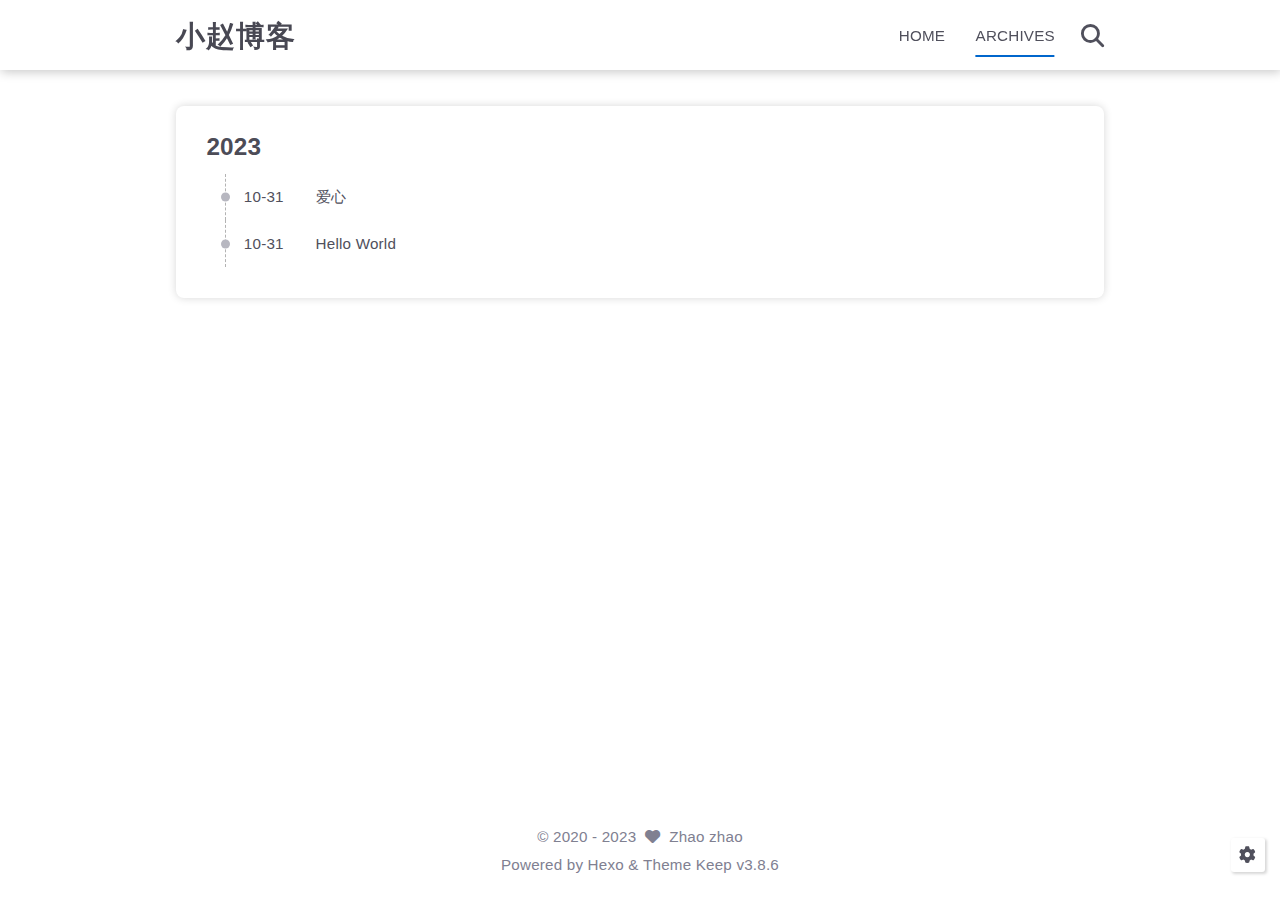
==== archives/index.html @ 8d331cf8 "Site updated: 2023-10-31 13:24:54" ====
<!DOCTYPE html>
<html lang="en">
<head>
    <meta charset="utf-8">
    <meta name="viewport" content="width=device-width, initial-scale=1, maximum-scale=1">
    <meta name="keywords" content="Hexo Theme Keep">
    <meta name="description" content="Hexo Theme Keep">
    <meta name="author" content="Zhao zhao">
    
    <title>
        
            Archive |
        
        小赵博客
    </title>
    
<link rel="stylesheet" href="/css/style.css">

    
        <link rel="shortcut icon" href="https://pic1.zhimg.com/80/v2-c048e14cd4ca3faf0bacaa08623097cc_720w.webp">
    
    
<link rel="stylesheet" href="/font/css/fontawesome.min.css">

    
<link rel="stylesheet" href="/font/css/regular.min.css">

    
<link rel="stylesheet" href="/font/css/solid.min.css">

    
<link rel="stylesheet" href="/font/css/brands.min.css">

    
    <script class="keep-theme-configurations">
    const KEEP = window.KEEP || {}
    KEEP.hexo_config = {"hostname":"example.com","root":"/","language":"en","path":"search.json"}
    KEEP.theme_config = {"toc":{"enable":false,"number":false,"expand_all":false,"init_open":false},"style":{"primary_color":"#0066cc","favicon":"https://pic1.zhimg.com/80/v2-c048e14cd4ca3faf0bacaa08623097cc_720w.webp","font_size":"15px","font_family":"STKaiti","hover":{"shadow":true,"scale":true},"first_screen":{"enable":true,"header_transparent":true,"hitokoto":true},"scroll":{"progress_bar":false,"percent":false}},"local_search":{"enable":true,"preload":false},"code_block":{"tools":{"enable":false,"style":"default"},"highlight_theme":"default"},"pjax":{"enable":false},"lazyload":{"enable":true},"comment":{"enable":false,"use":"valine","valine":{"appid":null,"appkey":null,"server_urls":null,"placeholder":null},"gitalk":{"github_id":null,"github_admins":null,"repository":null,"client_id":null,"client_secret":null,"proxy":null},"twikoo":{"env_id":null,"region":null,"version":"1.6.8"},"waline":{"server_url":null,"reaction":false,"version":2}},"post":{"author_label":{"enable":true,"auto":false,"custom_label_list":["炼气","筑基","结丹","元婴","化神"]},"datetime_format":"YYYY-MM-DD","word_count":{"enable":true,"wordcount":false,"min2read":false},"img_align":"center","copyright_info":false},"website_count":{"busuanzi_count":{"enable":false,"site_uv":false,"site_pv":false,"page_pv":false}},"version":"3.8.6"}
    KEEP.language_ago = {"second":"%s seconds ago","minute":"%s minutes ago","hour":"%s hours ago","day":"%s days ago","week":"%s weeks ago","month":"%s months ago","year":"%s years ago"}
    KEEP.language_code_block = {"copy":"Copy code","copied":"Copied","fold":"Fold code block","folded":"Folded"}
    KEEP.language_copy_copyright = {"copy":"Copy copyright info","copied":"Copied","title":"Original article title","author":"Original article author","link":"Original article link"}
  </script>
<meta name="generator" content="Hexo 6.3.0"></head>


<body>
<div class="progress-bar-container">
    

    
</div>


<main class="page-container border-box">

    <!-- home first screen  -->
    

    <!-- page content -->
    <div class="page-main-content border-box">
        <div class="page-main-content-top">
            
<header class="header-wrapper">

    <div class="border-box header-content">
        <div class="left border-box">
            
            <a class="site-name border-box" href="/">
               小赵博客
            </a>
        </div>

        <div class="right border-box">
            <div class="pc">
                <ul class="menu-list">
                    
                        <li class="menu-item">
                            <a class=""
                               href="/"
                            >
                                HOME
                            </a>
                        </li>
                    
                        <li class="menu-item">
                            <a class="active"
                               href="/archives"
                            >
                                ARCHIVES
                            </a>
                        </li>
                    
                    
                        <li class="menu-item search search-popup-trigger">
                            <i class="fas fa-search"></i>
                        </li>
                    
                </ul>
            </div>
            <div class="mobile">
                
                    <div class="icon-item search search-popup-trigger"><i class="fas fa-search"></i></div>
                
                <div class="icon-item menu-bar">
                    <div class="menu-bar-middle"></div>
                </div>
            </div>
        </div>
    </div>

    <div class="header-drawer">
        <ul class="drawer-menu-list">
            
                <li class="drawer-menu-item flex-center">
                    <a class=""
                       href="/">HOME</a>
                </li>
            
                <li class="drawer-menu-item flex-center">
                    <a class="active"
                       href="/archives">ARCHIVES</a>
                </li>
            
        </ul>
    </div>

    <div class="window-mask"></div>

</header>


        </div>

        <div class="page-main-content-middle border-box">

            <div class="main-content border-box">

                

                    <div class="fade-in-down-animation">
    <div class="archives-container">
        <div class="archives-timeline border-box">
            
<div class="archive-list-container border-box">
    
        <section class="archive-item border-box">
            <div class="archive-item-header border-box">
                <span class="archive-year">2023</span>
            </div>
            <ul class="article-list border-box">
                
                    <li class="article-item border-box">
                        <span class="article-date border-box">10-31</span>
                        <a class="article-title border-box text-ellipsis"
                           href="/2023/10/31/aixin/"
                        >爱心</a>
                    </li>
                
                    <li class="article-item border-box">
                        <span class="article-date border-box">10-31</span>
                        <a class="article-title border-box text-ellipsis"
                           href="/2023/10/31/hello-world/"
                        >Hello World</a>
                    </li>
                
            </ul>
        </section>
    
</div>

        </div>
    </div>
    



</div>


                
            </div>

        </div>

        <div class="page-main-content-bottom border-box">
            
<footer class="footer border-box">
    <div class="border-box website-info-box default">
        
            <div class="copyright-info info-item default">
                &copy;&nbsp;<span>2020</span>&nbsp;-&nbsp;2023
                
                    &nbsp;<i class="fas fa-heart icon-animate"></i>&nbsp;&nbsp;<a href="/">Zhao zhao</a>
                
            </div>

            <div class="theme-info info-item default">
                Powered by&nbsp;<a target="_blank" href="https://hexo.io">Hexo</a>&nbsp;&&nbsp;Theme&nbsp;<a class="keep-version" target="_blank" href="https://github.com/XPoet/hexo-theme-keep">Keep</a>
            </div>

            

            
        

        <div class="count-item info-item default">
            

            

            
        </div>
    </div>
</footer>

        </div>
    </div>

    <!-- post tools -->
    

    <!-- side tools -->
    <div class="side-tools">
        <div class="side-tools-container border-box ">
    <ul class="side-tools-list side-tools-show-handle border-box">
        <li class="tools-item tool-font-adjust-plus flex-center">
            <i class="fas fa-search-plus"></i>
        </li>

        <li class="tools-item tool-font-adjust-minus flex-center">
            <i class="fas fa-search-minus"></i>
        </li>

        <li class="tools-item tool-dark-light-toggle flex-center">
            <i class="fas fa-moon"></i>
        </li>

        <!-- rss -->
        

        <li class="tools-item tool-scroll-to-bottom flex-center">
            <i class="fas fa-arrow-down"></i>
        </li>
    </ul>

    <ul class="exposed-tools-list border-box">
        

        

        <li class="tools-item tool-toggle-show flex-center">
            <i class="fas fa-cog fa-spin"></i>
        </li>

        <li class="tools-item tool-scroll-to-top flex-center show-arrow">
            <i class="arrow fas fa-arrow-up"></i>
            <span class="percent"></span>
        </li>
    </ul>
</div>

    </div>

    <!-- image mask -->
    <div class="zoom-in-image-mask">
    <img class="zoom-in-image">
</div>


    <!-- local search -->
    
        <div class="search-pop-overlay">
    <div class="popup search-popup">
        <div class="search-header">
          <span class="search-input-field-pre">
            <i class="fas fa-keyboard"></i>
          </span>
            <div class="search-input-container">
                <input autocomplete="off"
                       autocorrect="off"
                       autocapitalize="off"
                       placeholder="Search..."
                       spellcheck="false"
                       type="search"
                       class="search-input"
                >
            </div>
            <span class="close-popup-btn">
                <i class="fas fa-times"></i>
            </span>
        </div>
        <div id="search-result">
            <div id="no-result">
                <i class="fas fa-spinner fa-pulse fa-5x fa-fw"></i>
            </div>
        </div>
    </div>
</div>

    

    <!-- tablet toc -->
    
</main>



<!-- common -->

<script src="/js/utils.js"></script>

<script src="/js/header-shrink.js"></script>

<script src="/js/back2top.js"></script>

<script src="/js/dark-light-toggle.js"></script>

<script src="/js/main.js"></script>

<script src="/js/libs/anime.min.js"></script>


<!-- local-search -->

    
<script src="/js/local-search.js"></script>



<!-- code-block -->


<!-- lazyload -->

    
<script src="/js/lazyload.js"></script>



<div class="">
    

    <!-- category-page -->
    

    <!-- links-page -->
    
</div>

<!-- mermaid -->


<!-- pjax -->



</body>
</html>
---- css/style.css ----
:root {
  --base-font-size: 15.2px;
  --base-line-height: 22px;
  --base-font-weight: 400;
  --base-font-family: Optima-Regular, Optima, PingFang SC, Microsoft YaHei, sans-serif;
  --page-content-width: 80%;
  --page-content-width-tablet: 88%;
  --page-content-width-mobile: 90%;
  --page-content-max-width: 928px;
  --page-content-max-width-2: calc(var(--page-content-max-width) * 1.2);
  --components-spacing: 36px;
  --box-border-radius: 8px;
  --header-height: 70px;
  --header-shrink-height: calc(var(--header-height) * 0.72);
  --header-backdrop-filter-blur: 4px;
  --header-scroll-progress-bar-height: 2PX;
  --first-screen-font-size: 2rem;
  --first-screen-icon-size: 1.8rem;
  --first-screen-font-color-light: #50505c;
  --first-screen-font-color-dark: #adbac5;
  --home-post-hover-scale: 1;
  --post-author-avatar: block;
  --post-create-datetime: flex;
  --post-update-datetime: flex;
  --post-img-align: 0 auto 0 0;
}
.fade-in-down-animation {
  animation-name: fade-in-down;
  animation-duration: 1s;
  animation-fill-mode: both;
}
.title-hover-animation {
  position: relative;
  display: inline-block;
  color: var(--text-color-2);
  line-height: 1.3;
  vertical-align: top;
  border-bottom: none;
}
.title-hover-animation::before {
  position: absolute;
  bottom: -4px;
  left: 0;
  width: 100%;
  height: 2px;
  background-color: var(--text-color-2);
  transform: scaleX(0);
  visibility: hidden;
  content: "";
  transition-delay: 0s, 0s, 0s, 0s, 0s, 0s;
  transition-timing-function: ease, ease, ease, ease, ease-in-out, ease-in-out;
  transition-duration: 0.2s, 0.2s, 0.2s, 0.2s, 0.2s, 0.2s;
  transition-property: color, background, box-shadow, border-color, visibility, transform;
}
.title-hover-animation:hover::before {
  transform: scaleX(1);
  visibility: visible;
}
@-moz-keyframes fade-in-down {
  0% {
    transform: translateY(-50px);
    opacity: 0;
  }
  100% {
    transform: translateY(0);
    opacity: 1;
  }
}
@-webkit-keyframes fade-in-down {
  0% {
    transform: translateY(-50px);
    opacity: 0;
  }
  100% {
    transform: translateY(0);
    opacity: 1;
  }
}
@-o-keyframes fade-in-down {
  0% {
    transform: translateY(-50px);
    opacity: 0;
  }
  100% {
    transform: translateY(0);
    opacity: 1;
  }
}
@keyframes fade-in-down {
  0% {
    transform: translateY(-50px);
    opacity: 0;
  }
  100% {
    transform: translateY(0);
    opacity: 1;
  }
}
@-moz-keyframes heartbeat-animate {
  0%, 100% {
    transform: scale(1);
  }
  10%, 30% {
    transform: scale(0.88);
  }
  20%, 40%, 60%, 80% {
    transform: scale(1.08);
  }
  50%, 70% {
    transform: scale(1.08);
  }
}
@-webkit-keyframes heartbeat-animate {
  0%, 100% {
    transform: scale(1);
  }
  10%, 30% {
    transform: scale(0.88);
  }
  20%, 40%, 60%, 80% {
    transform: scale(1.08);
  }
  50%, 70% {
    transform: scale(1.08);
  }
}
@-o-keyframes heartbeat-animate {
  0%, 100% {
    transform: scale(1);
  }
  10%, 30% {
    transform: scale(0.88);
  }
  20%, 40%, 60%, 80% {
    transform: scale(1.08);
  }
  50%, 70% {
    transform: scale(1.08);
  }
}
@keyframes heartbeat-animate {
  0%, 100% {
    transform: scale(1);
  }
  10%, 30% {
    transform: scale(0.88);
  }
  20%, 40%, 60%, 80% {
    transform: scale(1.08);
  }
  50%, 70% {
    transform: scale(1.08);
  }
}
@-moz-keyframes img-loading-animation {
  to {
    transform: rotate(1turn);
  }
}
@-webkit-keyframes img-loading-animation {
  to {
    transform: rotate(1turn);
  }
}
@-o-keyframes img-loading-animation {
  to {
    transform: rotate(1turn);
  }
}
@keyframes img-loading-animation {
  to {
    transform: rotate(1turn);
  }
}
@-moz-keyframes blink-caret {
  from, to {
    opacity: 0;
  }
  50% {
    opacity: 1;
  }
}
@-webkit-keyframes blink-caret {
  from, to {
    opacity: 0;
  }
  50% {
    opacity: 1;
  }
}
@-o-keyframes blink-caret {
  from, to {
    opacity: 0;
  }
  50% {
    opacity: 1;
  }
}
@keyframes blink-caret {
  from, to {
    opacity: 0;
  }
  50% {
    opacity: 1;
  }
}
:root {
  --primary-color: #06c;
  --primary-color-light-1: #0075eb;
  --primary-color-light-2: #0a85ff;
  --primary-color-dark-1: #005cb8;
  --primary-color-dark-2: #0052a3;
  --background-color-1: #fff;
  --background-color-1-transparent: rgba(255,255,255,0.6);
  --background-color-2: #f7f7f7;
  --background-color-3: #f0f0f0;
  --content-background-color: #fff;
  --text-color-1: #484853;
  --text-color-2: #4c4c57;
  --text-color-3: #50505c;
  --text-color-4: #808091;
  --text-color-5: #b7b7c0;
  --text-color-6: #ededef;
  --toc-text-color: #6f6f80;
  --badge-color: #f0f0f0;
  --badge-background-color: #9393a1;
  --border-color: #b3b3b3;
  --selection-color: #0075eb;
  --shadow-color: rgba(0,0,0,0.16);
  --shadow-hover-color: rgba(0,0,0,0.22);
  --scrollbar-color: #60606e;
  --scrollbar-background-color: #e6e6e6;
  --toc-scrollbar-color: rgba(80,80,92,0.1);
  --copyright-icon-bg-color: rgba(80,80,92,0.12);
  --avatar-background-color: #005cb8;
  --header-transparent-background-1: rgba(255,255,255,0.28);
  --header-transparent-background-2: rgba(255,255,255,0.4);
  --pjax-progress-bar-color: linear-gradient(45deg, #f10006, #ef5b00, #e59c01, #19ca05, #00cab5, #0264c8, #c303c3);
  --post-h-bottom-border-color: rgba(80,80,92,0.15);
  --article-aging-tips-color: $article-aging-tips-color;
  --article-aging-tips-background-color: $article-aging-tips-background-color;
  --article-aging-tips-border-color: $article-aging-tips-border-color;
  --keep-info-color: rgba(117,117,122,0.8);
  --keep-info-background-color: rgba(117,117,122,0.1);
  --keep-info-border-color: rgba(117,117,122,0.6);
  --keep-primary-color: #0458ab;
  --keep-primary-background-color: rgba(4,88,171,0.1);
  --keep-primary-border-color: rgba(4,88,171,0.6);
  --keep-warning-color: #b78d0f;
  --keep-warning-background-color: rgba(183,141,15,0.1);
  --keep-warning-border-color: rgba(183,141,15,0.6);
  --keep-success-color: #10b981;
  --keep-success-background-color: rgba(16,185,129,0.1);
  --keep-success-border-color: rgba(16,185,129,0.6);
  --keep-danger-color: #f43f5e;
  --keep-danger-background-color: rgba(244,63,94,0.1);
  --keep-danger-border-color: rgba(244,63,94,0.6);
}
@media (prefers-color-scheme: light) {
  :root {
    --primary-color: #06c;
    --primary-color-light-1: #0075eb;
    --primary-color-light-2: #0a85ff;
    --primary-color-dark-1: #005cb8;
    --primary-color-dark-2: #0052a3;
    --background-color-1: #fff;
    --background-color-1-transparent: rgba(255,255,255,0.6);
    --background-color-2: #f7f7f7;
    --background-color-3: #f0f0f0;
    --content-background-color: #fff;
    --text-color-1: #484853;
    --text-color-2: #4c4c57;
    --text-color-3: #50505c;
    --text-color-4: #808091;
    --text-color-5: #b7b7c0;
    --text-color-6: #ededef;
    --toc-text-color: #6f6f80;
    --badge-color: #f0f0f0;
    --badge-background-color: #9393a1;
    --border-color: #b3b3b3;
    --selection-color: #0075eb;
    --shadow-color: rgba(0,0,0,0.16);
    --shadow-hover-color: rgba(0,0,0,0.22);
    --scrollbar-color: #60606e;
    --scrollbar-background-color: #e6e6e6;
    --toc-scrollbar-color: rgba(80,80,92,0.1);
    --copyright-icon-bg-color: rgba(80,80,92,0.12);
    --avatar-background-color: #005cb8;
    --header-transparent-background-1: rgba(255,255,255,0.28);
    --header-transparent-background-2: rgba(255,255,255,0.4);
    --pjax-progress-bar-color: linear-gradient(45deg, #f10006, #ef5b00, #e59c01, #19ca05, #00cab5, #0264c8, #c303c3);
    --post-h-bottom-border-color: rgba(80,80,92,0.15);
    --article-aging-tips-color: $article-aging-tips-color;
    --article-aging-tips-background-color: $article-aging-tips-background-color;
    --article-aging-tips-border-color: $article-aging-tips-border-color;
    --keep-info-color: rgba(117,117,122,0.8);
    --keep-info-background-color: rgba(117,117,122,0.1);
    --keep-info-border-color: rgba(117,117,122,0.6);
    --keep-primary-color: #0458ab;
    --keep-primary-background-color: rgba(4,88,171,0.1);
    --keep-primary-border-color: rgba(4,88,171,0.6);
    --keep-warning-color: #b78d0f;
    --keep-warning-background-color: rgba(183,141,15,0.1);
    --keep-warning-border-color: rgba(183,141,15,0.6);
    --keep-success-color: #10b981;
    --keep-success-background-color: rgba(16,185,129,0.1);
    --keep-success-border-color: rgba(16,185,129,0.6);
    --keep-danger-color: #f43f5e;
    --keep-danger-background-color: rgba(244,63,94,0.1);
    --keep-danger-border-color: rgba(244,63,94,0.6);
  }
}
@media (prefers-color-scheme: dark) {
  :root {
    --primary-color: #06c;
    --primary-color-light-1: #0075eb;
    --primary-color-light-2: #0a85ff;
    --primary-color-dark-1: #005cb8;
    --primary-color-dark-2: #0052a3;
    --background-color-1: #22272e;
    --background-color-1-transparent: rgba(34,39,46,0.6);
    --background-color-2: #292f38;
    --background-color-3: #313842;
    --content-background-color: #21262d;
    --text-color-1: #b7c2cc;
    --text-color-2: #b2bec8;
    --text-color-3: #adbac5;
    --text-color-4: #6c8397;
    --text-color-5: #4d5e6c;
    --text-color-6: #2e3841;
    --toc-text-color: #8296a6;
    --badge-color: #343c47;
    --badge-background-color: #ced6dc;
    --border-color: #596678;
    --selection-color: #005ebc;
    --shadow-color: rgba(120,120,120,0.18);
    --shadow-hover-color: rgba(120,120,120,0.24);
    --scrollbar-color: #1f2329;
    --scrollbar-background-color: #47515f;
    --toc-scrollbar-color: rgba(173,186,197,0.1);
    --copyright-icon-bg-color: rgba(173,186,197,0.12);
    --avatar-background-color: #004a93;
    --header-transparent-background-1: rgba(34,39,46,0.28);
    --header-transparent-background-2: rgba(34,39,46,0.4);
    --pjax-progress-bar-color: linear-gradient(45deg, #ea404a, #ea722f, #e9a71f, #67e559, #18ecec, #1b85f1, #ee1dee);
    --post-h-bottom-border-color: rgba(173,186,197,0.15);
    --article-aging-tips-color: $dark-article-aging-tips-color;
    --article-aging-tips-background-color: $dark-article-aging-tips-background-color;
    --article-aging-tips-border-color: $dark-article-aging-tips-border-color;
    --keep-info-color: #9999a2;
    --keep-info-background-color: rgba(153,153,162,0.1);
    --keep-info-border-color: rgba(153,153,162,0.5);
    --keep-primary-color: #268bef;
    --keep-primary-background-color: rgba(38,139,239,0.1);
    --keep-primary-border-color: rgba(38,139,239,0.6);
    --keep-warning-color: #ecc34d;
    --keep-warning-background-color: rgba(236,195,77,0.1);
    --keep-warning-border-color: rgba(236,195,77,0.6);
    --keep-success-color: #10b981;
    --keep-success-background-color: rgba(16,185,129,0.1);
    --keep-success-border-color: rgba(16,185,129,0.6);
    --keep-danger-color: #f43f5e;
    --keep-danger-background-color: rgba(244,63,94,0.1);
    --keep-danger-border-color: rgba(244,63,94,0.6);
  }
}
.light-mode {
  --primary-color: #06c;
  --primary-color-light-1: #0075eb;
  --primary-color-light-2: #0a85ff;
  --primary-color-dark-1: #005cb8;
  --primary-color-dark-2: #0052a3;
  --background-color-1: #fff;
  --background-color-1-transparent: rgba(255,255,255,0.6);
  --background-color-2: #f7f7f7;
  --background-color-3: #f0f0f0;
  --content-background-color: #fff;
  --text-color-1: #484853;
  --text-color-2: #4c4c57;
  --text-color-3: #50505c;
  --text-color-4: #808091;
  --text-color-5: #b7b7c0;
  --text-color-6: #ededef;
  --toc-text-color: #6f6f80;
  --badge-color: #f0f0f0;
  --badge-background-color: #9393a1;
  --border-color: #b3b3b3;
  --selection-color: #0075eb;
  --shadow-color: rgba(0,0,0,0.16);
  --shadow-hover-color: rgba(0,0,0,0.22);
  --scrollbar-color: #60606e;
  --scrollbar-background-color: #e6e6e6;
  --toc-scrollbar-color: rgba(80,80,92,0.1);
  --copyright-icon-bg-color: rgba(80,80,92,0.12);
  --avatar-background-color: #005cb8;
  --header-transparent-background-1: rgba(255,255,255,0.28);
  --header-transparent-background-2: rgba(255,255,255,0.4);
  --pjax-progress-bar-color: linear-gradient(45deg, #f10006, #ef5b00, #e59c01, #19ca05, #00cab5, #0264c8, #c303c3);
  --post-h-bottom-border-color: rgba(80,80,92,0.15);
  --article-aging-tips-color: $article-aging-tips-color;
  --article-aging-tips-background-color: $article-aging-tips-background-color;
  --article-aging-tips-border-color: $article-aging-tips-border-color;
  --keep-info-color: rgba(117,117,122,0.8);
  --keep-info-background-color: rgba(117,117,122,0.1);
  --keep-info-border-color: rgba(117,117,122,0.6);
  --keep-primary-color: #0458ab;
  --keep-primary-background-color: rgba(4,88,171,0.1);
  --keep-primary-border-color: rgba(4,88,171,0.6);
  --keep-warning-color: #b78d0f;
  --keep-warning-background-color: rgba(183,141,15,0.1);
  --keep-warning-border-color: rgba(183,141,15,0.6);
  --keep-success-color: #10b981;
  --keep-success-background-color: rgba(16,185,129,0.1);
  --keep-success-border-color: rgba(16,185,129,0.6);
  --keep-danger-color: #f43f5e;
  --keep-danger-background-color: rgba(244,63,94,0.1);
  --keep-danger-border-color: rgba(244,63,94,0.6);
}
.dark-mode {
  --primary-color: #06c;
  --primary-color-light-1: #0075eb;
  --primary-color-light-2: #0a85ff;
  --primary-color-dark-1: #005cb8;
  --primary-color-dark-2: #0052a3;
  --background-color-1: #22272e;
  --background-color-1-transparent: rgba(34,39,46,0.6);
  --background-color-2: #292f38;
  --background-color-3: #313842;
  --content-background-color: #21262d;
  --text-color-1: #b7c2cc;
  --text-color-2: #b2bec8;
  --text-color-3: #adbac5;
  --text-color-4: #6c8397;
  --text-color-5: #4d5e6c;
  --text-color-6: #2e3841;
  --toc-text-color: #8296a6;
  --badge-color: #343c47;
  --badge-background-color: #ced6dc;
  --border-color: #596678;
  --selection-color: #005ebc;
  --shadow-color: rgba(120,120,120,0.18);
  --shadow-hover-color: rgba(120,120,120,0.24);
  --scrollbar-color: #1f2329;
  --scrollbar-background-color: #47515f;
  --toc-scrollbar-color: rgba(173,186,197,0.1);
  --copyright-icon-bg-color: rgba(173,186,197,0.12);
  --avatar-background-color: #004a93;
  --header-transparent-background-1: rgba(34,39,46,0.28);
  --header-transparent-background-2: rgba(34,39,46,0.4);
  --pjax-progress-bar-color: linear-gradient(45deg, #ea404a, #ea722f, #e9a71f, #67e559, #18ecec, #1b85f1, #ee1dee);
  --post-h-bottom-border-color: rgba(173,186,197,0.15);
  --article-aging-tips-color: $dark-article-aging-tips-color;
  --article-aging-tips-background-color: $dark-article-aging-tips-background-color;
  --article-aging-tips-border-color: $dark-article-aging-tips-border-color;
  --keep-info-color: #9999a2;
  --keep-info-background-color: rgba(153,153,162,0.1);
  --keep-info-border-color: rgba(153,153,162,0.5);
  --keep-primary-color: #268bef;
  --keep-primary-background-color: rgba(38,139,239,0.1);
  --keep-primary-border-color: rgba(38,139,239,0.6);
  --keep-warning-color: #ecc34d;
  --keep-warning-background-color: rgba(236,195,77,0.1);
  --keep-warning-border-color: rgba(236,195,77,0.6);
  --keep-success-color: #10b981;
  --keep-success-background-color: rgba(16,185,129,0.1);
  --keep-success-border-color: rgba(16,185,129,0.6);
  --keep-danger-color: #f43f5e;
  --keep-danger-background-color: rgba(244,63,94,0.1);
  --keep-danger-border-color: rgba(244,63,94,0.6);
}
* {
  transition-delay: 0s, 0s, 0s, 0s;
  transition-timing-function: ease, ease, ease, ease;
  transition-duration: 0.2s, 0.2s, 0.2s, 0.2s;
  transition-property: color, background, box-shadow, border-color;
}
*::-webkit-scrollbar {
  width: 0.4rem;
  height: 0.4rem;
  transition: all 0.2s ease;
}
*::-webkit-scrollbar-thumb {
  background: var(--scrollbar-color);
  border-radius: 0.1rem;
}
*::-webkit-scrollbar-track {
  background: var(--scrollbar-background-color);
}
html,
body {
  position: relative;
  width: 100%;
  height: 100%;
  margin: 0;
  padding: 0;
  color: var(--text-color-3);
  font-weight: var(--base-font-weight);
  font-size: var(--base-font-size);
  font-family: var(--base-font-family);
  line-height: var(--base-line-height);
  letter-spacing: 0.2px;
  background: var(--background-color-1);
}
html::-webkit-scrollbar,
body::-webkit-scrollbar {
  width: 0.6rem;
  height: 0.6rem;
}
@media (max-width: 800px) {
  html::-webkit-scrollbar,
  body::-webkit-scrollbar {
    width: 0.5rem;
    height: 0.5rem;
  }
}
@media (max-width: 500px) {
  html::-webkit-scrollbar,
  body::-webkit-scrollbar {
    width: 0.4rem;
    height: 0.4rem;
  }
}
@media (max-width: 800px) {
  html,
  body {
    font-size: calc(var(--base-font-size) * 0.95) !important;
    line-height: calc(var(--base-line-height) * 0.95) !important;
  }
}
@media (max-width: 500px) {
  html,
  body {
    font-size: calc(var(--base-font-size) * 0.9) !important;
    line-height: calc(var(--base-line-height) * 0.9) !important;
  }
}
::selection {
  color: #fff;
  background: var(--selection-color);
}
ul,
ol,
li {
  margin: 0;
  padding: 0;
  list-style: none;
}
a {
  color: var(--text-color-3);
  text-decoration: none;
}
a i,
a span {
  color: var(--text-color-3);
}
a:hover,
a:active {
  color: var(--primary-color);
  text-decoration: none !important;
}
a:hover i,
a:active i,
a:hover span,
a:active span {
  color: var(--primary-color);
}
.dark-mode img {
  filter: brightness(0.9);
}
.dark-mode img:hover {
  filter: brightness(1);
}
img[lazyload] {
  position: relative;
  box-sizing: border-box;
  width: 8rem;
  height: 8rem;
  box-shadow: none !important;
  cursor: not-allowed;
  pointer-events: none;
}
img[lazyload]::before {
  position: absolute;
  top: 0;
  left: 0;
  display: block;
  width: 100%;
  height: 100%;
  background: var(--background-color-1);
  content: '';
  transition-delay: 0s, 0s, 0s, 0s, 0s;
  transition-timing-function: ease, ease, ease, ease, ease;
  transition-duration: 0.2s, 0.2s, 0.2s, 0.2s, 0.2s;
  transition-property: color, background, box-shadow, border-color, background;
}
img[lazyload]::after {
  position: absolute;
  top: 0;
  right: 0;
  bottom: 0;
  left: 0;
  display: block;
  width: 2rem;
  height: 2rem;
  margin: auto;
  border: 2px solid var(--text-color-6);
  border-top-color: var(--selection-color);
  border-left-color: var(--selection-color);
  border-radius: 50%;
  animation: img-loading-animation 750ms infinite linear;
  content: '';
  transition-delay: 0s, 0s, 0s, 0s, 0s;
  transition-timing-function: ease, ease, ease, ease, ease;
  transition-duration: 0.2s, 0.2s, 0.2s, 0.2s, 0.2s;
  transition-property: color, background, box-shadow, border-color, border;
}
.flex-center {
  display: flex;
  align-items: center;
  justify-content: center;
}
.border-box {
  position: relative;
  box-sizing: border-box;
}
.text-ellipsis {
  overflow: hidden;
  white-space: nowrap;
  text-overflow: ellipsis;
}
.clear::after {
  display: block;
  clear: both;
  height: 0;
  overflow: hidden;
  visibility: hidden;
  content: '';
}
.tooltip {
  position: relative;
  box-sizing: border-box;
}
.tooltip:hover .tooltip-content {
  display: inline-block;
}
.tooltip.show-img .tooltip-content {
  display: none !important;
}
.tooltip .tooltip-content {
  position: absolute;
  top: -0.4rem;
  left: 50%;
  z-index: 1010;
  display: none;
  box-sizing: border-box;
  padding: 0.2rem 0.6rem;
  color: var(--text-color-6);
  font-size: 0.8rem;
  letter-spacing: 0.8px;
  white-space: nowrap;
  background: var(--text-color-1);
  border-radius: 0.3rem;
  transform: translateX(-50%) translateY(-100%);
  transition-delay: 0s, 0s, 0s, 0s, 0s;
  transition-timing-function: ease, ease, ease, ease, ease;
  transition-duration: 0.2s, 0.2s, 0.2s, 0.2s, 0.2s;
  transition-property: color, background, box-shadow, border-color, display;
  -moz-user-select: none;
  -ms-user-select: none;
  -webkit-user-select: none;
  user-select: none;
}
.tooltip-img {
  position: relative;
  box-sizing: border-box;
}
.tooltip-img.show-img .tooltip-img-box {
  display: flex;
}
.tooltip-img .tooltip-img-box {
  position: absolute;
  top: -0.4rem;
  left: 50%;
  z-index: 1011;
  display: none;
  align-items: center;
  justify-content: center;
  box-sizing: border-box;
  min-height: 6rem;
  overflow: hidden;
  background: var(--background-color-3);
  border: 0.2rem solid var(--text-color-4);
  border-radius: 0.3rem;
  transform: translateX(-50%) translateY(-100%);
  transition-delay: 0s, 0s, 0s, 0s, 0s;
  transition-timing-function: ease, ease, ease, ease, ease;
  transition-duration: 0.2s, 0.2s, 0.2s, 0.2s, 0.2s;
  transition-property: color, background, box-shadow, border-color, display;
  -moz-user-select: none;
  -ms-user-select: none;
  -webkit-user-select: none;
  user-select: none;
}
.tooltip-img .tooltip-img-box.has-tip {
  flex-direction: column;
  justify-content: space-between;
}
.tooltip-img .tooltip-img-box img {
  display: block;
  max-height: 10rem;
}
.tooltip-img .tooltip-img-box .tip {
  position: relative;
  box-sizing: border-box;
  width: 100%;
  padding: 0.3rem 0;
  color: #555;
  font-size: 0.9rem;
  text-align: center;
}
.keep-markdown-body {
  font-size: 1rem;
}
.keep-markdown-body blockquote {
  position: relative;
  display: flex;
  flex-direction: column;
  justify-content: flex-start;
  box-sizing: border-box;
  margin: 1.4rem 0;
  color: var(--text-color-3);
  background: var(--background-color-2);
  border-left: 0.4rem solid var(--text-color-4);
  border-top-left-radius: 0.2rem;
  border-bottom-left-radius: 0.2rem;
}
.keep-markdown-body blockquote p,
.keep-markdown-body blockquote ul,
.keep-markdown-body blockquote ol,
.keep-markdown-body blockquote footer {
  position: relative;
  box-sizing: border-box;
  padding: 0.4rem 0.4rem 0.4rem 0.8rem !important;
}
.keep-markdown-body blockquote footer {
  margin-bottom: 0.6rem;
  font-style: italic;
}
.keep-markdown-body blockquote cite {
  position: relative;
  box-sizing: border-box;
  margin-left: 1rem;
  color: var(--text-color-4);
}
.keep-markdown-body blockquote cite::before {
  content: '— ';
}
.keep-markdown-body p {
  margin: 0.6rem 0;
  color: var(--text-color-3);
  line-height: 2;
}
.keep-markdown-body a {
  position: relative;
  box-sizing: border-box;
  padding-bottom: 0.2rem;
  text-decoration: none;
  overflow-wrap: break-word;
  border-bottom: 0.1rem solid var(--text-color-4);
  outline: 0;
  cursor: pointer;
}
.keep-markdown-body a .fas,
.keep-markdown-body a .far,
.keep-markdown-body a .fab {
  position: relative;
  margin: 0 0.2rem 0 0.4rem;
  color: var(--text-color-4);
  font-size: 0.88rem;
}
.keep-markdown-body a:hover {
  text-decoration: underline;
}
.keep-markdown-body a:hover::after {
  background: var(--primary-color);
}
.keep-markdown-body strong {
  color: var(--text-color-3);
}
.keep-markdown-body em {
  color: var(--text-color-3);
}
.keep-markdown-body ul li,
.keep-markdown-body ol li {
  margin-left: 1rem;
  line-height: 2rem;
}
.keep-markdown-body ul li {
  list-style: disc;
}
.keep-markdown-body ul li ul li {
  list-style: circle;
}
.keep-markdown-body ul li ul li ul li {
  list-style: square;
}
.keep-markdown-body ol li {
  list-style: decimal;
}
.keep-markdown-body ol li ol li {
  list-style: upper-alpha;
}
.keep-markdown-body ol li ol li ol li {
  list-style: upper-roman;
}
.keep-markdown-body li {
  color: var(--text-color-3);
}
.keep-markdown-body h1,
.keep-markdown-body h2,
.keep-markdown-body h3,
.keep-markdown-body h4,
.keep-markdown-body h5,
.keep-markdown-body h6 {
  position: relative;
  box-sizing: border-box;
  padding-top: 0.4rem;
  padding-bottom: 0.2rem;
  overflow: hidden;
  color: var(--text-color-2);
  line-height: 1.5;
  white-space: nowrap;
  text-overflow: ellipsis;
  border-bottom: 1px solid var(--post-h-bottom-border-color);
}
@media (max-width: 800px) {
  .keep-markdown-body h1,
  .keep-markdown-body h2,
  .keep-markdown-body h3,
  .keep-markdown-body h4,
  .keep-markdown-body h5,
  .keep-markdown-body h6 {
    line-height: 1.25;
  }
}
.keep-markdown-body h1:hover a.headerlink,
.keep-markdown-body h2:hover a.headerlink,
.keep-markdown-body h3:hover a.headerlink,
.keep-markdown-body h4:hover a.headerlink,
.keep-markdown-body h5:hover a.headerlink,
.keep-markdown-body h6:hover a.headerlink {
  visibility: visible;
}
.keep-markdown-body h1 a.headerlink,
.keep-markdown-body h2 a.headerlink,
.keep-markdown-body h3 a.headerlink,
.keep-markdown-body h4 a.headerlink,
.keep-markdown-body h5 a.headerlink,
.keep-markdown-body h6 a.headerlink {
  position: relative;
  float: right;
  box-sizing: border-box;
  margin-left: 0.32rem;
  padding-top: 0.25rem;
  color: var(--text-color-4);
  font-size: 1.2rem;
  text-decoration: none;
  border: none;
  visibility: hidden;
}
.keep-markdown-body h1 a.headerlink:hover,
.keep-markdown-body h2 a.headerlink:hover,
.keep-markdown-body h3 a.headerlink:hover,
.keep-markdown-body h4 a.headerlink:hover,
.keep-markdown-body h5 a.headerlink:hover,
.keep-markdown-body h6 a.headerlink:hover {
  color: var(--text-color-3);
}
.keep-markdown-body h1 a.headerlink::before,
.keep-markdown-body h2 a.headerlink::before,
.keep-markdown-body h3 a.headerlink::before,
.keep-markdown-body h4 a.headerlink::before,
.keep-markdown-body h5 a.headerlink::before,
.keep-markdown-body h6 a.headerlink::before {
  font-weight: 600;
  font-family: 'Font Awesome 6 Free';
  content: '\f0c1';
}
.keep-markdown-body h1 {
  font-weight: 600;
  font-size: 1.8rem;
}
@media (max-width: 800px) {
  .keep-markdown-body h1 {
    font-size: 1.7rem;
  }
}
.keep-markdown-body h2 {
  font-weight: 600;
  font-size: 1.7rem;
}
@media (max-width: 800px) {
  .keep-markdown-body h2 {
    font-size: 1.6rem;
  }
}
.keep-markdown-body h3 {
  font-weight: 550;
  font-size: 1.6rem;
}
@media (max-width: 800px) {
  .keep-markdown-body h3 {
    font-size: 1.5rem;
  }
}
.keep-markdown-body h4 {
  font-weight: 550;
  font-size: 1.5rem;
}
@media (max-width: 800px) {
  .keep-markdown-body h4 {
    font-size: 1.4rem;
  }
}
.keep-markdown-body h5 {
  font-weight: 500;
  font-size: 1.28rem;
}
@media (max-width: 800px) {
  .keep-markdown-body h5 {
    font-size: 1.18rem;
  }
}
.keep-markdown-body h6 {
  font-weight: 500;
  font-size: 1.2rem;
  line-height: 1.2;
}
@media (max-width: 800px) {
  .keep-markdown-body h6 {
    font-size: 1.1rem;
    line-height: 1.1;
  }
}
.keep-markdown-body img {
  position: relative;
  display: block;
  box-sizing: border-box;
  max-width: 100%;
  margin: var(--post-img-align);
  margin-bottom: 2rem;
  box-shadow: 0 0 0.2rem var(--shadow-color);
  cursor: zoom-in;
  opacity: 1;
}
.keep-markdown-body img.hide {
  opacity: 0;
}
.keep-markdown-body img[lazyload] {
  margin: 0.8rem auto 0.2rem;
}
.keep-markdown-body > table {
  width: 100%;
  overflow: auto;
  border-collapse: collapse;
  border-spacing: 0;
}
@media (max-width: 500px) {
  .keep-markdown-body > table {
    table-layout: fixed;
  }
}
.keep-markdown-body > table td,
.keep-markdown-body > table th {
  padding: 0;
}
.keep-markdown-body > table th {
  font-weight: 600;
}
.keep-markdown-body > table td,
.keep-markdown-body > table th {
  padding: 0.4rem 1rem;
  border: 0.1rem solid var(--border-color);
}
.keep-markdown-body > table tr {
  background-color: var(--background-color-1);
  border: 0.1rem solid var(--text-color-6);
}
.keep-markdown-body > table tr:nth-child(2n) {
  background-color: var(--background-color-2);
}
.keep-markdown-body .mermaid {
  background: #f5f5f5 !important;
  border-radius: 0.3rem;
}
:root {
  --toolbar-foreground: #50505c;
  --toolbar-background: #f0f0f0;
  --code-foreground: #535360;
  --code-background: #f2f2f2;
  --highlight-background: #fafafa;
  --highlight-foreground: #535360;
  --highlight-comment: #8e908c;
  --highlight-red: #c82829;
  --highlight-orange: #f5871f;
  --highlight-yellow: #eab700;
  --highlight-green: #718c00;
  --highlight-aqua: #3e999f;
  --highlight-blue: #4271ae;
  --highlight-purple: #8959a8;
  --highlight-gutter-color: #585865;
  --highlight-gutter-bg-color: #f2f2f2;
  --mac-toolbar-background-color: #21252b;
}
@media (prefers-color-scheme: light) {
  :root {
    --toolbar-foreground: #50505c;
    --toolbar-background: #f0f0f0;
    --code-foreground: #535360;
    --code-background: #f2f2f2;
    --highlight-background: #fafafa;
    --highlight-foreground: #535360;
    --highlight-comment: #8e908c;
    --highlight-red: #c82829;
    --highlight-orange: #f5871f;
    --highlight-yellow: #eab700;
    --highlight-green: #718c00;
    --highlight-aqua: #3e999f;
    --highlight-blue: #4271ae;
    --highlight-purple: #8959a8;
    --highlight-gutter-color: #585865;
    --highlight-gutter-bg-color: #f2f2f2;
    --mac-toolbar-background-color: #21252b;
  }
}
@media (prefers-color-scheme: dark) {
  :root {
    --toolbar-foreground: #adbac5;
    --toolbar-background: #313842;
    --code-foreground: #afbbc6;
    --code-background: #1f2329;
    --highlight-background: #1f242a;
    --highlight-foreground: #afbbc6;
    --highlight-comment: #969896;
    --highlight-red: #c66;
    --highlight-orange: #de935f;
    --highlight-yellow: #f0c674;
    --highlight-green: #b5bd68;
    --highlight-aqua: #8abeb7;
    --highlight-blue: #81a2be;
    --highlight-purple: #b294bb;
    --highlight-gutter-color: #b1bdc8;
    --highlight-gutter-bg-color: #1f2329;
    --mac-toolbar-background-color: #1f2021;
  }
}
.light-mode {
  --toolbar-foreground: #50505c;
  --toolbar-background: #f0f0f0;
  --code-foreground: #535360;
  --code-background: #f2f2f2;
  --highlight-background: #fafafa;
  --highlight-foreground: #535360;
  --highlight-comment: #8e908c;
  --highlight-red: #c82829;
  --highlight-orange: #f5871f;
  --highlight-yellow: #eab700;
  --highlight-green: #718c00;
  --highlight-aqua: #3e999f;
  --highlight-blue: #4271ae;
  --highlight-purple: #8959a8;
  --highlight-gutter-color: #585865;
  --highlight-gutter-bg-color: #f2f2f2;
  --mac-toolbar-background-color: #21252b;
}
.dark-mode {
  --toolbar-foreground: #adbac5;
  --toolbar-background: #313842;
  --code-foreground: #afbbc6;
  --code-background: #1f2329;
  --highlight-background: #1f242a;
  --highlight-foreground: #afbbc6;
  --highlight-comment: #969896;
  --highlight-red: #c66;
  --highlight-orange: #de935f;
  --highlight-yellow: #f0c674;
  --highlight-green: #b5bd68;
  --highlight-aqua: #8abeb7;
  --highlight-blue: #81a2be;
  --highlight-purple: #b294bb;
  --highlight-gutter-color: #b1bdc8;
  --highlight-gutter-bg-color: #1f2329;
  --mac-toolbar-background-color: #1f2021;
}
.code-block,
pre,
.highlight {
  margin: 1.5rem 0;
  padding: 0;
  overflow: auto;
  color: var(--highlight-foreground);
  font-size: 0.96rem;
  line-height: 1.5rem;
  background: var(--highlight-background);
  -ms-text-size-adjust: none;
  -moz-text-size-adjust: none;
  -webkit-text-size-adjust: none;
}
pre,
code {
  font-family: "Source Code Pro", consolas, Menlo;
}
code {
  padding: 0.4rem;
  color: var(--code-foreground);
  font-size: 0.96rem;
  word-wrap: break-word;
  background: var(--code-background);
  border-radius: 0.2rem;
}
pre {
  padding: 0.6rem;
}
pre code {
  padding: 0;
  color: var(--highlight-foreground);
  text-shadow: none;
  background: none;
}
.highlight {
  border-bottom-right-radius: 0.1rem;
  border-bottom-left-radius: 0.1rem;
}
.highlight pre {
  margin: 0;
  padding: 0.6rem 0;
  border: none;
}
.highlight table {
  width: auto;
  margin: 0;
  border: none;
  border-spacing: unset;
}
.highlight td {
  padding: 0;
  border: none;
}
.highlight figcaption {
  box-sizing: border-box;
  padding: 0.5rem;
  color: var(--highlight-foreground);
  font-size: 1rem;
  line-height: 1rem;
}
.highlight figcaption a {
  float: right;
  color: var(--highlight-foreground);
  font-size: 0.9rem;
}
.highlight figcaption a:hover {
  border-bottom-color: var(--highlight-foreground);
}
.highlight .gutter pre {
  padding-right: 0.6rem;
  padding-left: 0.6rem;
  color: var(--highlight-gutter-color);
  text-align: center;
  background-color: var(--highlight-gutter-bg-color);
}
.highlight .code pre {
  width: 100%;
  padding-right: 0.6rem;
  padding-left: 0.6rem;
  background-color: var(--highlight-background);
}
.highlight .line {
  height: 1.5rem;
  color: var(--highlight-foreground);
}
.highlight .line .language-javascript {
  color: var(--highlight-foreground);
}
.highlight .line .attr {
  color: var(--highlight-foreground);
}
.highlight .line .string {
  color: var(--highlight-foreground);
}
.gutter {
  -moz-user-select: none;
  -ms-user-select: none;
  -webkit-user-select: none;
  user-select: none;
  color: var(--highlight-gutter-color);
  background: var(--highlight-gutter-bg-color);
}
.gutter .line {
  color: var(--highlight-gutter-color);
}
.gist table {
  width: auto;
}
.gist table td {
  border: none;
}
pre .deletion {
  background: var(--highlight-deletion);
}
pre .addition {
  background: var(--highlight-addition);
}
pre .meta {
  color: var(--highlight-purple);
}
pre .comment {
  color: var(--highlight-comment);
}
pre .variable,
pre .attribute,
pre .tag,
pre .regexp,
pre .ruby .constant,
pre .xml .tag .title,
pre .xml .pi,
pre .xml .doctype,
pre .html .doctype,
pre .css .id,
pre .css .class,
pre .css .pseudo {
  color: var(--highlight-red);
}
pre .property {
  color: var(--highlight-blue);
}
pre .number,
pre .preprocessor,
pre .built_in,
pre .literal,
pre .params,
pre .constant,
pre .command {
  color: var(--highlight-orange);
}
pre .ruby .class .title,
pre .css .rules .attribute,
pre .string,
pre .value,
pre .inheritance,
pre .header,
pre .ruby .symbol,
pre .xml .cdata,
pre .special,
pre .number,
pre .formula {
  color: var(--highlight-green);
}
pre .title,
pre .css .hexcolor {
  color: var(--highlight-aqua);
}
pre .function,
pre .python .decorator,
pre .python .title,
pre .ruby .function .title,
pre .ruby .title .keyword,
pre .perl .sub,
pre .javascript .title,
pre .coffeescript .title {
  color: var(--highlight-blue);
}
pre .keyword,
pre .javascript .function {
  color: var(--highlight-purple);
}
.highlight-container {
  position: relative;
  box-sizing: border-box;
  margin: 1.4rem 0;
}
.highlight-container.mac {
  margin: 1.4rem 0 1.8rem 0;
  box-shadow: 0 0.8rem 2rem 0 rgba(0,0,0,0.4);
}
.highlight-container.mac:hover .code-tools-box .copy {
  opacity: 1;
}
.highlight-container.mac .code-tools-box {
  justify-content: flex-end;
  padding: 0.4rem 0.6rem 0.7rem 0.4rem;
  background: var(--mac-toolbar-background-color);
}
.highlight-container.mac .code-tools-box::before {
  position: absolute;
  left: 0.8rem;
  width: 0.76rem;
  height: 0.76rem;
  background: #fc625d;
  border-radius: 50%;
  box-shadow: 1.3rem 0 #fdbc40, 2.6rem 0 #35cd4b;
  content: '';
}
.highlight-container.mac .code-tools-box.folded {
  border-bottom-right-radius: 0;
  border-bottom-left-radius: 0;
}
.highlight-container.mac .code-tools-box.folded .copy {
  display: none;
}
.highlight-container.mac .code-tools-box .code-lang {
  order: 1;
  color: #bbb;
}
.highlight-container.mac .code-tools-box .fold {
  order: 2;
  padding: 0 0.1rem 0 0.6rem;
}
.highlight-container.mac .code-tools-box .fold i {
  color: #ccc;
}
.highlight-container.mac .code-tools-box .copy {
  position: absolute;
  top: 3rem;
  right: 0.5rem;
  box-sizing: border-box;
  padding: 0 0.1rem;
  opacity: 0;
  transition-delay: 0s, 0s, 0s, 0s, 0s;
  transition-timing-function: ease, ease, ease, ease, ease-in-out;
  transition-duration: 0.2s, 0.2s, 0.2s, 0.2s, 0.2s;
  transition-property: color, background, box-shadow, border-color, opacity;
}
.highlight-container.mac .code-tools-box .copy i {
  font-size: 1rem;
}
.highlight-container .code-tools-box {
  position: relative;
  z-index: 1001;
  display: flex;
  align-items: center;
  justify-content: space-between;
  box-sizing: border-box;
  width: 100%;
  padding: 0.3rem 0.4rem;
  color: var(--toolbar-foreground);
  background: var(--toolbar-background);
  border-top-left-radius: 0.3rem;
  border-top-right-radius: 0.3rem;
}
.highlight-container .code-tools-box.folded {
  border-bottom-right-radius: 0.3rem;
  border-bottom-left-radius: 0.3rem;
}
.highlight-container .code-tools-box .code-lang {
  justify-content: flex-start;
  margin-left: 0.2rem;
  font-weight: 600;
  font-size: 0.9rem;
  font-family: "Source Code Pro", consolas, Menlo;
  color: var(--text-color-3);
}
.highlight-container .code-tools-box .tool {
  -moz-user-select: none;
  -ms-user-select: none;
  -webkit-user-select: none;
  user-select: none;
  cursor: pointer;
}
.highlight-container .code-tools-box .tool i {
  font-size: 0.8rem;
  color: var(--text-color-3);
}
.highlight-container .code-tools-box .fold {
  padding: 0 0.4rem 0 0.2rem;
}
.highlight-container figure.highlight {
  position: relative;
  box-sizing: border-box;
  margin: 0;
}
.highlight-container figure.highlight.folded {
  height: 0;
}
:root {
  --toolbar-foreground: #50505c;
  --toolbar-background: #f0f0f0;
  --code-foreground: #535360;
  --code-background: #f2f2f2;
  --highlight-background: #fafafa;
  --highlight-foreground: #535360;
  --highlight-comment: #8e908c;
  --highlight-red: #c82829;
  --highlight-orange: #f5871f;
  --highlight-yellow: #eab700;
  --highlight-green: #718c00;
  --highlight-aqua: #3e999f;
  --highlight-blue: #4271ae;
  --highlight-purple: #8959a8;
  --highlight-gutter-color: #585865;
  --highlight-gutter-bg-color: #f2f2f2;
  --mac-toolbar-background-color: #21252b;
}
@media (prefers-color-scheme: light) {
  :root {
    --toolbar-foreground: #50505c;
    --toolbar-background: #f0f0f0;
    --code-foreground: #535360;
    --code-background: #f2f2f2;
    --highlight-background: #fafafa;
    --highlight-foreground: #535360;
    --highlight-comment: #8e908c;
    --highlight-red: #c82829;
    --highlight-orange: #f5871f;
    --highlight-yellow: #eab700;
    --highlight-green: #718c00;
    --highlight-aqua: #3e999f;
    --highlight-blue: #4271ae;
    --highlight-purple: #8959a8;
    --highlight-gutter-color: #585865;
    --highlight-gutter-bg-color: #f2f2f2;
    --mac-toolbar-background-color: #21252b;
  }
}
@media (prefers-color-scheme: dark) {
  :root {
    --toolbar-foreground: #adbac5;
    --toolbar-background: #313842;
    --code-foreground: #afbbc6;
    --code-background: #1f2329;
    --highlight-background: #1f242a;
    --highlight-foreground: #afbbc6;
    --highlight-comment: #969896;
    --highlight-red: #c66;
    --highlight-orange: #de935f;
    --highlight-yellow: #f0c674;
    --highlight-green: #b5bd68;
    --highlight-aqua: #8abeb7;
    --highlight-blue: #81a2be;
    --highlight-purple: #b294bb;
    --highlight-gutter-color: #b1bdc8;
    --highlight-gutter-bg-color: #1f2329;
    --mac-toolbar-background-color: #1f2021;
  }
}
.light-mode {
  --toolbar-foreground: #50505c;
  --toolbar-background: #f0f0f0;
  --code-foreground: #535360;
  --code-background: #f2f2f2;
  --highlight-background: #fafafa;
  --highlight-foreground: #535360;
  --highlight-comment: #8e908c;
  --highlight-red: #c82829;
  --highlight-orange: #f5871f;
  --highlight-yellow: #eab700;
  --highlight-green: #718c00;
  --highlight-aqua: #3e999f;
  --highlight-blue: #4271ae;
  --highlight-purple: #8959a8;
  --highlight-gutter-color: #585865;
  --highlight-gutter-bg-color: #f2f2f2;
  --mac-toolbar-background-color: #21252b;
}
.dark-mode {
  --toolbar-foreground: #adbac5;
  --toolbar-background: #313842;
  --code-foreground: #afbbc6;
  --code-background: #1f2329;
  --highlight-background: #1f242a;
  --highlight-foreground: #afbbc6;
  --highlight-comment: #969896;
  --highlight-red: #c66;
  --highlight-orange: #de935f;
  --highlight-yellow: #f0c674;
  --highlight-green: #b5bd68;
  --highlight-aqua: #8abeb7;
  --highlight-blue: #81a2be;
  --highlight-purple: #b294bb;
  --highlight-gutter-color: #b1bdc8;
  --highlight-gutter-bg-color: #1f2329;
  --mac-toolbar-background-color: #1f2021;
}
.keep-note {
  position: relative;
  box-sizing: border-box;
  width: 100%;
  margin-bottom: 2rem;
  padding: 0.8rem 1rem;
  font-size: 0.9rem;
  border-style: solid;
  border-width: 0.1rem;
  border-radius: 0.4rem;
}
.keep-note.info {
  color: var(--keep-info-color);
  background-color: var(--keep-info-background-color);
  border-color: var(--keep-info-border-color);
}
.keep-note.primary {
  color: var(--keep-primary-color);
  background-color: var(--keep-primary-background-color);
  border-color: var(--keep-primary-border-color);
}
.keep-note.success {
  color: var(--keep-success-color);
  background-color: var(--keep-success-background-color);
  border-color: var(--keep-success-border-color);
}
.keep-note.warning {
  color: var(--keep-warning-color);
  background-color: var(--keep-warning-background-color);
  border-color: var(--keep-warning-border-color);
}
.keep-note.danger {
  color: var(--keep-danger-color);
  background-color: var(--keep-danger-background-color);
  border-color: var(--keep-danger-border-color);
}
.keep-note .keep-note-title {
  box-sizing: border-box;
  padding: 0.6rem 0 0 0;
  color: inherit;
  font-weight: 600;
  font-size: 1rem;
}
.keep-note p {
  color: inherit;
}
.keep-button {
  position: relative;
  box-sizing: border-box;
  margin: auto 0.6rem;
  padding: 0.6rem 1rem;
  color: var(--text-color-3);
  font-size: 1rem;
  background: var(--background-color-1);
  border: none;
  border-radius: 0.4rem;
  box-shadow: 0.1rem 0.2rem 0.4rem var(--shadow-color);
  cursor: pointer;
}
.keep-button i {
  color: var(--text-color-3);
}
.keep-button:hover {
  color: var(--background-color-1);
  background: var(--primary-color);
}
.keep-button:hover i {
  color: var(--background-color-1);
}
.keep-button.size-small {
  margin: auto 0.3rem;
  padding: 0.5rem 0.8rem;
  font-size: 0.8rem;
  border-radius: 0.3rem;
  box-shadow: 0.1rem 0.1rem 0.3rem var(--shadow-color);
}
.keep-button.size-large {
  width: 100%;
  margin: 0.6rem 0;
  padding: 1rem;
  font-size: 1.1rem;
  border-radius: 0.5rem;
  box-shadow: 0.1rem 0.2rem 0.5rem var(--shadow-color);
}
.keep-button.color-info {
  color: var(--text-color-3);
  background-color: var(--background-color-1);
}
.keep-button.color-info:hover {
  color: var(--background-color-1);
  background: var(--primary-color);
}
.keep-button.color-primary {
  color: var(--keep-primary-color);
  background-color: var(--keep-primary-background-color);
}
.keep-button.color-primary:hover {
  color: #fff;
  background-color: var(--keep-primary-color);
}
.keep-button.color-success {
  color: var(--keep-success-color);
  background-color: var(--keep-success-background-color);
}
.keep-button.color-success:hover {
  color: #fff;
  background-color: var(--keep-success-color);
}
.keep-button.color-warning {
  color: var(--keep-warning-color);
  background-color: var(--keep-warning-background-color);
}
.keep-button.color-warning:hover {
  color: #fff;
  background-color: var(--keep-warning-color);
}
.keep-button.color-danger {
  color: var(--keep-danger-color);
  background-color: var(--keep-danger-background-color);
}
.keep-button.color-danger:hover {
  color: #fff;
  background-color: var(--keep-danger-color);
}
.keep-tabs {
  position: relative;
  box-sizing: border-box;
  width: 100%;
  height: auto;
  background: var(--background-color);
  border-radius: 0.4rem;
  box-shadow: 0.1rem 0.1rem 0.5rem var(--shadow-color);
}
.keep-tabs .tabs-nav {
  position: relative;
  display: flex;
  justify-content: flex-start;
  box-sizing: border-box;
  list-style: none;
}
.keep-tabs .tabs-nav::before {
  position: absolute;
  bottom: 0;
  left: 0;
  box-sizing: border-box;
  width: 100%;
  height: 2px;
  background: var(--border-color);
  content: '';
}
.keep-tabs .tabs-nav .tab {
  position: relative;
  box-sizing: border-box;
  margin-right: 0.8rem;
  padding: 1rem 0.6rem;
  overflow: hidden;
  color: var(--text-color-3);
  cursor: pointer;
}
.keep-tabs .tabs-nav .tab.active {
  font-weight: 600;
}
.keep-tabs .tabs-nav .tab.active::before {
  position: absolute;
  bottom: 0;
  left: 50%;
  box-sizing: border-box;
  width: 100%;
  height: 2px;
  background: var(--primary-color);
  border-radius: 0.2rem;
  transform: translateX(-50%);
  content: '';
}
.keep-tabs .tabs-content {
  position: relative;
  box-sizing: border-box;
}
.keep-tabs .tabs-content .tab-pane {
  position: relative;
  box-sizing: border-box;
  width: 100%;
  height: auto;
  min-height: 10rem;
  padding: 0.6rem 0.8rem;
}
.keep-tabs .tabs-content .tab-pane:not(.active) {
  display: none;
}
.page-container {
  width: 100%;
  height: auto;
  background: var(--background-color-1);
}
.page-container .page-main-content {
  display: flex;
  flex-direction: column;
  justify-content: space-between;
  min-height: 100vh;
  padding-top: var(--header-height);
}
.page-container .page-main-content.is-home .transparent-1 {
  background: var(--header-transparent-background-1);
  backdrop-filter: blur(var(--header-backdrop-filter-blur));
}
.page-container .page-main-content.is-home .transparent-2 {
  background: var(--header-transparent-background-2);
  backdrop-filter: blur(calc(var(--header-backdrop-filter-blur) * 1.25));
}
.header-shrink .page-container .page-main-content {
  padding-top: var(--header-shrink-height);
}
@media (max-width: 800px) {
  .header-shrink .page-container .page-main-content {
    padding-top: calc(var(--header-shrink-height) * 0.9);
  }
}
@media (max-width: 500px) {
  .header-shrink .page-container .page-main-content {
    padding-top: calc(var(--header-shrink-height) * 0.8);
  }
}
@media (max-width: 800px) {
  .page-container .page-main-content {
    padding-top: calc(var(--header-height) * 0.9);
  }
}
@media (max-width: 500px) {
  .page-container .page-main-content {
    padding-top: calc(var(--header-height) * 0.8);
  }
}
.page-container .page-main-content .page-main-content-top {
  position: fixed;
  top: 0;
  right: 0;
  z-index: 1005;
  box-sizing: border-box;
  width: 100%;
  height: var(--header-height);
  transition-delay: 0s, 0s, 0s, 0s, 0s, 0s;
  transition-timing-function: ease, ease, ease, ease, ease-out, ease;
  transition-duration: 0.2s, 0.2s, 0.2s, 0.2s, 0.3s, 0.2s;
  transition-property: color, background, box-shadow, border-color, transform, height;
}
.page-container .page-main-content .page-main-content-top.hide {
  transform: translateY(-105%);
}
.header-shrink .page-container .page-main-content .page-main-content-top {
  height: var(--header-shrink-height);
}
@media (max-width: 800px) {
  .header-shrink .page-container .page-main-content .page-main-content-top {
    height: calc(var(--header-shrink-height) * 0.9);
  }
}
@media (max-width: 500px) {
  .header-shrink .page-container .page-main-content .page-main-content-top {
    height: calc(var(--header-shrink-height) * 0.8);
  }
}
@media (max-width: 800px) {
  .page-container .page-main-content .page-main-content-top {
    height: calc(var(--header-height) * 0.9);
  }
}
@media (max-width: 500px) {
  .page-container .page-main-content .page-main-content-top {
    height: calc(var(--header-height) * 0.8);
  }
}
.page-container .page-main-content .page-main-content-middle {
  display: flex;
  justify-content: center;
  width: 100%;
  padding: var(--components-spacing) 0;
}
@media (max-width: 800px) {
  .page-container .page-main-content .page-main-content-middle {
    padding: calc(var(--components-spacing) * 0.8) 0;
  }
}
@media (max-width: 500px) {
  .page-container .page-main-content .page-main-content-middle {
    padding: calc(var(--components-spacing) * 0.6) 0;
  }
}
.page-container .page-main-content .page-main-content-middle .main-content {
  width: var(--page-content-width);
  max-width: var(--page-content-max-width);
  height: 100%;
  transition-delay: 0s, 0s, 0s, 0s, 0s, 0s;
  transition-timing-function: ease, ease, ease, ease, ease, ease;
  transition-duration: 0.2s, 0.2s, 0.2s, 0.2s, 0.1s, 0.1s;
  transition-property: color, background, box-shadow, border-color, max-width, width;
}
.has-toc .page-container .page-main-content .page-main-content-middle .main-content {
  max-width: var(--page-content-max-width-2);
}
@media (max-width: 800px) {
  .page-container .page-main-content .page-main-content-middle .main-content {
    width: var(--page-content-width-tablet);
  }
}
@media (max-width: 500px) {
  .page-container .page-main-content .page-main-content-middle .main-content {
    width: var(--page-content-width-mobile);
  }
}
.page-container .page-main-content .page-main-content-bottom {
  width: 100%;
}
.page-container .post-tools {
  position: fixed;
  top: calc(var(--header-height) + var(--components-spacing));
  box-sizing: border-box;
  opacity: 0;
  transition-delay: 0s, 0s, 0s, 0s, 0s, 0s, 0.2s, 0s;
  transition-timing-function: ease, ease, ease, ease, ease, ease, ease, ease;
  transition-duration: 0.2s, 0.2s, 0.2s, 0.2s, 0.2s, 0.2s, 0.2s, 0.2s;
  transition-property: color, background, box-shadow, border-color, top, transform, opacity, left;
}
.page-container .post-tools.right-toc {
  left: calc((100vw - var(--page-content-max-width) / 2) - 5rem);
}
.page-container .post-tools.left-toc {
  right: calc((100vw - var(--page-content-max-width) / 2) - 5rem);
}
.header-shrink .page-container .post-tools {
  top: calc(var(--header-shrink-height) + var(--components-spacing));
}
@media (max-width: 800px) {
  .page-container .post-tools {
    display: none !important;
  }
}
.page-container .side-tools {
  position: fixed;
  right: 0;
  bottom: 1.6rem;
  box-sizing: border-box;
  padding-right: 1rem;
}
@media (max-width: 800px) {
  .page-container .side-tools {
    padding-right: 0;
  }
}
.page-container .side-tools:hover .side-tools-container {
  transform: translateX(0);
  opacity: 1;
}
.page-container .tablet-post-toc-mask {
  position: fixed;
  top: 0;
  right: 0;
  z-index: 1010;
  box-sizing: border-box;
  width: 100%;
  height: 100%;
  background: rgba(0,0,0,0);
  visibility: hidden;
  transition-delay: 0s, 0s, 0s, 0s, 0s;
  transition-timing-function: ease, ease, ease, ease, ease;
  transition-duration: 0.2s, 0.2s, 0.2s, 0.2s, 0.2s;
  transition-property: color, background, box-shadow, border-color, visibility;
}
.page-container .tablet-post-toc-mask .tablet-post-toc {
  position: absolute;
  top: 0;
  left: 0;
  box-sizing: border-box;
  width: 22rem;
  height: 100%;
  padding: 1.2rem 1rem;
  background: var(--background-color-1);
  transform: translateX(-100%);
  transition-delay: 0s, 0s, 0s, 0s, 0s;
  transition-timing-function: ease, ease, ease, ease, ease;
  transition-duration: 0.2s, 0.2s, 0.2s, 0.2s, 0.4s;
  transition-property: color, background, box-shadow, border-color, transform;
}
@media (max-width: 500px) {
  .page-container .tablet-post-toc-mask .tablet-post-toc {
    width: 70%;
  }
}
.search-pop-overlay {
  position: fixed;
  top: 0;
  left: 0;
  z-index: 1008;
  display: flex;
  width: 100%;
  height: 100%;
  background: rgba(0,0,0,0);
  visibility: hidden;
  transition-delay: 0s, 0s, 0s, 0s, 0s, 0s;
  transition-timing-function: ease, ease, ease, ease, ease, ease;
  transition-duration: 0.2s, 0.2s, 0.2s, 0.2s, 0.3s, 0.3s;
  transition-property: color, background, box-shadow, border-color, visibility, background;
}
.search-pop-overlay.active {
  background: rgba(0,0,0,0.35);
  visibility: visible;
}
.search-pop-overlay.active .search-popup {
  transform: scale(1);
}
.search-pop-overlay .search-popup {
  z-index: 1006;
  width: 70%;
  height: 80%;
  margin: auto;
  background: var(--background-color-1);
  border-radius: 0.4rem;
  transform: scale(0);
  transition-delay: 0s, 0s, 0s, 0s, 0s;
  transition-timing-function: ease, ease, ease, ease, ease;
  transition-duration: 0.2s, 0.2s, 0.2s, 0.2s, 0.3s;
  transition-property: color, background, box-shadow, border-color, transform;
}
@media (max-width: 800px) {
  .search-pop-overlay .search-popup {
    width: 80%;
  }
}
@media (max-width: 500px) {
  .search-pop-overlay .search-popup {
    width: 90%;
  }
}
.search-pop-overlay .search-popup .search-header {
  display: flex;
  align-items: center;
  height: 3rem;
  padding: 0 1rem;
  background: var(--text-color-6);
  border-top-left-radius: 0.2rem;
  border-top-right-radius: 0.2rem;
}
.search-pop-overlay .search-popup .search-header .search-input-field-pre {
  margin-right: 0.2rem;
  color: var(--text-color-3);
  font-size: 1.3rem;
  cursor: pointer;
}
.search-pop-overlay .search-popup .search-header .search-input-container {
  flex-grow: 1;
  padding: 0.2rem;
}
.search-pop-overlay .search-popup .search-header .search-input-container .search-input {
  width: 100%;
  color: var(--text-color-3);
  font-size: 1.2rem;
  background: transparent;
  border: 0;
  outline: 0;
}
.search-pop-overlay .search-popup .search-header .search-input-container .search-input::-webkit-search-cancel-button {
  display: none;
}
.search-pop-overlay .search-popup .search-header .search-input-container .search-input::-webkit-input-placeholder {
  color: var(--text-color-4);
  font-size: 1rem;
}
.search-pop-overlay .search-popup .search-header .close-popup-btn {
  color: var(--text-color-3);
  font-size: 1.2rem;
  cursor: pointer;
}
.search-pop-overlay .search-popup .search-header .close-popup-btn:hover {
  color: var(--text-color-1);
}
.search-pop-overlay .search-popup #search-result {
  position: relative;
  display: flex;
  box-sizing: border-box;
  height: calc(100% - 3rem);
  padding: 0.3rem 1.5rem;
  overflow: auto;
}
.search-pop-overlay .search-popup #search-result .search-result-list {
  width: 100%;
  height: 100%;
  font-size: 1rem;
}
.search-pop-overlay .search-popup #search-result .search-result-list li {
  box-sizing: border-box;
  margin: 0.8rem 0;
  padding: 0.8rem 0;
  border-bottom: 0.1rem dashed var(--border-color);
}
.search-pop-overlay .search-popup #search-result .search-result-list li:last-child {
  border-bottom: none;
}
.search-pop-overlay .search-popup #search-result .search-result-list li .search-result-title {
  position: relative;
  display: flex;
  align-items: center;
  margin-bottom: 0.8rem;
  padding-left: 1rem;
  font-weight: bold;
}
.search-pop-overlay .search-popup #search-result .search-result-list li .search-result-title::after {
  position: absolute;
  top: 50%;
  left: 0;
  width: 0.4rem;
  height: 0.4rem;
  background: var(--text-color-3);
  border-radius: 50%;
  transform: translateY(-50%);
  content: '';
}
.search-pop-overlay .search-popup #search-result .search-result-list li .search-result {
  margin: 0;
  padding-left: 1rem;
  line-height: 2rem;
  word-wrap: break-word;
}
.search-pop-overlay .search-popup #search-result .search-result-list li a:hover {
  color: var(--text-color-3);
}
.search-pop-overlay .search-popup #search-result .search-result-list li .search-keyword {
  color: var(--primary-color);
  font-weight: bold;
  border-bottom: 0.1rem dashed var(--primary-color);
}
.search-pop-overlay .search-popup #search-result #no-result {
  margin: auto;
  color: var(--text-color-4);
}
.post-toc-wrap {
  width: 100%;
  height: 100%;
  overflow-y: auto;
  font-size: 0.92rem;
}
.post-toc-wrap::-webkit-scrollbar-thumb {
  background: var(--toc-scrollbar-color);
  border-radius: 0.3rem;
}
.post-toc-wrap::-webkit-scrollbar-track {
  background: transparent;
}
.post-toc-wrap .post-toc ol {
  position: relative;
  box-sizing: border-box;
  margin: 0;
  text-align: left;
  list-style: none;
}
.post-toc-wrap .post-toc ol a {
  transition-property: all;
}
.post-toc-wrap .post-toc .nav .nav-item {
  position: relative;
  box-sizing: border-box;
  overflow: hidden;
  line-height: 2;
  white-space: nowrap;
  text-overflow: ellipsis;
}
.post-toc-wrap .post-toc .nav .nav-item.active > .nav-child {
  display: block;
}
.post-toc-wrap .post-toc .nav .nav-item .nav-link {
  position: relative;
  box-sizing: border-box;
  padding-left: 0.8rem;
}
.post-toc-wrap .post-toc .nav .nav-item .nav-link:hover .nav-number,
.post-toc-wrap .post-toc .nav .nav-item .nav-link:hover .nav-text {
  color: var(--primary-color);
}
.post-toc-wrap .post-toc .nav .nav-item .nav-link.active-current > .nav-child {
  display: block;
}
.post-toc-wrap .post-toc .nav .nav-item .nav-link.active-current > .nav-child > .nav-item {
  display: block;
}
.post-toc-wrap .post-toc .nav .nav-item .nav-link.active-current::before {
  position: absolute;
  top: 50%;
  left: 0;
  width: 0.2rem;
  height: 1.2rem;
  background: var(--primary-color);
  border-radius: 0.2rem;
  transform: translateY(-50%);
  content: '';
}
.post-toc-wrap .post-toc .nav .nav-item .nav-link.active-current .nav-number,
.post-toc-wrap .post-toc .nav .nav-item .nav-link.active-current .nav-text {
  color: var(--primary-color);
}
.post-toc-wrap .post-toc .nav .nav-item .nav-link .nav-number,
.post-toc-wrap .post-toc .nav .nav-item .nav-link .nav-text {
  color: var(--toc-text-color);
}
.post-toc-wrap .post-toc .nav .nav-item .nav-child {
  padding-left: 1rem;
  display: none;
}
.comments-container {
  display: inline-block;
  width: 100%;
  margin-top: var(--components-spacing);
}
.comments-container .comment-area-title {
  width: 100%;
  color: var(--text-color-3);
  font-size: 1.38rem;
  line-height: 2;
}
.comments-container .comment-area-title i {
  color: var(--text-color-3);
}
@media (max-width: 800px) {
  .comments-container .comment-area-title {
    font-size: 1.2rem;
  }
}
.comments-container .error-tips {
  margin-top: 1rem;
  color: var(--text-color-3);
  font-size: 1rem;
}
.progress-bar-container {
  position: fixed;
  top: 0;
  left: 0;
  z-index: 1009;
  width: 100%;
}
.header-wrapper {
  display: flex;
  align-items: center;
  justify-content: center;
  box-sizing: border-box;
  width: 100%;
  height: 100%;
  padding-top: var(--header-scroll-progress-bar-height);
  background: var(--background-color-1);
  box-shadow: 1px 2px 6px var(--shadow-color);
}
.header-wrapper:hover {
  box-shadow: 1px 2px 10px var(--shadow-hover-color);
}
.header-wrapper .header-content {
  z-index: 1005;
  display: flex;
  flex-direction: row;
  align-items: center;
  justify-content: space-between;
  width: var(--page-content-width);
  max-width: var(--page-content-max-width);
  height: 100%;
  transition-delay: 0s, 0s, 0s, 0s, 0s, 0s;
  transition-timing-function: ease, ease, ease, ease, ease, ease;
  transition-duration: 0.2s, 0.2s, 0.2s, 0.2s, 0.1s, 0.1s;
  transition-property: color, background, box-shadow, border-color, max-width, width;
}
.header-wrapper .header-content.has-first-screen {
  max-width: var(--page-content-max-width-2);
}
.has-toc .header-wrapper .header-content {
  max-width: var(--page-content-max-width-2);
}
@media (max-width: 800px) {
  .header-wrapper .header-content {
    width: var(--page-content-width-tablet);
  }
}
@media (max-width: 500px) {
  .header-wrapper .header-content {
    width: var(--page-content-width-mobile);
  }
}
.header-wrapper .header-content .left {
  display: flex;
  align-items: center;
  justify-content: flex-start;
  height: 100%;
  font-size: 2rem;
  transition-delay: 0s, 0s, 0s, 0s, 0s;
  transition-timing-function: ease, ease, ease, ease, linear;
  transition-duration: 0.2s, 0.2s, 0.2s, 0.2s, 0.2s;
  transition-property: color, background, box-shadow, border-color, transform;
}
.header-shrink .header-wrapper .header-content .left {
  transform: scale(0.72);
  transform-origin: left;
}
.header-wrapper .header-content .left .logo-image {
  flex-shrink: 0;
  width: 2.8rem;
  height: 2.8rem;
  margin-right: 0.5rem;
}
@media (max-width: 800px) {
  .header-wrapper .header-content .left .logo-image {
    width: 2.52rem;
    height: 2.52rem;
  }
}
@media (max-width: 500px) {
  .header-wrapper .header-content .left .logo-image {
    width: 2.24rem;
    height: 2.24rem;
  }
}
.header-wrapper .header-content .left .logo-image img {
  width: 100%;
  border-radius: 0.4rem;
}
.header-wrapper .header-content .left .site-name {
  color: var(--text-color-1);
  font-weight: 600;
  font-size: 1.88rem;
  line-height: 1;
  letter-spacing: 1px;
}
@media (max-width: 800px) {
  .header-wrapper .header-content .left .site-name {
    font-size: 1.692rem;
  }
}
@media (max-width: 500px) {
  .header-wrapper .header-content .left .site-name {
    font-size: 1.504rem;
  }
}
.header-wrapper .header-content .right .pc .menu-list {
  display: flex;
  align-items: center;
}
@media (max-width: 800px) {
  .header-wrapper .header-content .right .pc .menu-list {
    display: none;
  }
}
.header-wrapper .header-content .right .pc .menu-list .menu-item {
  position: relative;
  float: left;
  box-sizing: border-box;
  margin-left: 2rem;
  color: var(--text-color-3);
  font-size: 1rem;
  cursor: pointer;
}
.header-wrapper .header-content .right .pc .menu-list .menu-item:first-child {
  margin-left: 0;
}
.header-wrapper .header-content .right .pc .menu-list .menu-item a:hover::after,
.header-wrapper .header-content .right .pc .menu-list .menu-item .active::after {
  position: absolute;
  bottom: -10px;
  left: 50%;
  box-sizing: border-box;
  width: 100%;
  height: 2px;
  background: var(--primary-color);
  transform: translateX(-50%);
  content: '';
  transition-delay: 0s, 0s, 0s, 0s, 0s, 0s;
  transition-timing-function: ease, ease, ease, ease, linear, linear;
  transition-duration: 0.2s, 0.2s, 0.2s, 0.2s, 0.2s, 0.2s;
  transition-property: color, background, box-shadow, border-color, transform, bottom;
}
.header-shrink .header-wrapper .header-content .right .pc .menu-list .menu-item a:hover::after,
.header-shrink .header-wrapper .header-content .right .pc .menu-list .menu-item .active::after {
  bottom: calc(-1 * calc(var(--header-shrink-height) * 0.5 - 12px));
}
.header-wrapper .header-content .right .pc .menu-list .menu-item.search {
  margin-left: 26px;
  font-size: 1.5rem;
}
.header-wrapper .header-content .right .pc .menu-list .menu-item.search i {
  color: var(--text-color-3);
}
.header-wrapper .header-content .right .mobile {
  display: flex;
  align-items: center;
  justify-content: space-between;
}
.header-wrapper .header-content .right .mobile .icon-item {
  position: relative;
  display: none;
  width: 20px;
  height: 20px;
  margin-left: 12px;
  color: var(--text-color-3);
  font-size: 18px;
  cursor: pointer;
}
.header-wrapper .header-content .right .mobile .icon-item i {
  color: var(--text-color-3);
}
.header-wrapper .header-content .right .mobile .icon-item:first-child {
  margin-left: 0;
}
@media (max-width: 800px) {
  .header-wrapper .header-content .right .mobile .icon-item {
    display: flex;
    align-items: center;
    justify-content: center;
  }
}
.header-wrapper .header-content .right .mobile .menu-bar .menu-bar-middle {
  position: relative;
  width: 18px;
  height: 2.5px;
  background: var(--text-color-3);
}
.header-drawer-show .header-wrapper .header-content .right .mobile .menu-bar .menu-bar-middle {
  background: transparent;
}
.header-wrapper .header-content .right .mobile .menu-bar .menu-bar-middle::before,
.header-wrapper .header-content .right .mobile .menu-bar .menu-bar-middle::after {
  position: absolute;
  left: 0;
  width: 100%;
  height: 2.5px;
  background: var(--text-color-3);
  content: '';
  transition-delay: 0s, 0s, 0s, 0s, 0s;
  transition-timing-function: ease, ease, ease, ease, ease;
  transition-duration: 0.2s, 0.2s, 0.2s, 0.2s, 0.38s;
  transition-property: color, background, box-shadow, border-color, transform;
}
.header-wrapper .header-content .right .mobile .menu-bar .menu-bar-middle::before {
  top: -6px;
}
.header-drawer-show .header-wrapper .header-content .right .mobile .menu-bar .menu-bar-middle::before {
  transform: translateY(6px) rotate(45deg);
}
.header-wrapper .header-content .right .mobile .menu-bar .menu-bar-middle::after {
  bottom: -6px;
}
.header-drawer-show .header-wrapper .header-content .right .mobile .menu-bar .menu-bar-middle::after {
  transform: translateY(-6px) rotate(-45deg);
}
.header-wrapper .header-drawer {
  position: absolute;
  top: 0;
  left: 0;
  z-index: 1002;
  width: 100%;
  padding: var(--header-height) 0 20px 0;
  background: var(--background-color-1);
  transform: scaleY(0);
  transform-origin: top;
  transition-delay: 0s, 0s, 0s, 0s, 0s;
  transition-timing-function: ease, ease, ease, ease, ease;
  transition-duration: 0.2s, 0.2s, 0.2s, 0.2s, 0.38s;
  transition-property: color, background, box-shadow, border-color, transform;
}
.header-drawer-show .header-wrapper .header-drawer {
  transform: scaleY(1);
}
.header-wrapper .header-drawer .drawer-menu-list {
  display: flex;
  flex-direction: column;
  align-items: center;
  justify-content: flex-start;
}
.header-wrapper .header-drawer .drawer-menu-list .drawer-menu-item {
  height: 38px;
  margin: 6px 0;
  font-size: 1rem;
}
.header-wrapper .header-drawer .drawer-menu-list .drawer-menu-item a {
  padding: 6px 20px;
  color: var(--text-color-3);
  border-radius: 20px;
}
.header-wrapper .header-drawer .drawer-menu-list .drawer-menu-item a:hover {
  color: var(--text-color-2);
  border: 1px solid var(--text-color-3);
}
.header-wrapper .header-drawer .drawer-menu-list .drawer-menu-item a.active {
  color: var(--text-color-2);
  border: 1px solid var(--text-color-3);
}
.header-wrapper .window-mask {
  position: absolute;
  top: 0;
  z-index: 1001;
  width: 100%;
  height: 100vh;
  background: rgba(0,0,0,0.4);
  visibility: hidden;
  opacity: 0;
  transition-delay: 0s, 0s, 0s, 0s, 0s, 0s;
  transition-timing-function: ease, ease, ease, ease, ease, ease;
  transition-duration: 0.2s, 0.2s, 0.2s, 0.2s, 0.38s, 0.38s;
  transition-property: color, background, box-shadow, border-color, transform, opacity;
}
.header-drawer-show .header-wrapper .window-mask {
  visibility: visible;
  opacity: 1;
}
.header-drawer-show {
  overflow: hidden;
}
.post-tools-container {
  padding-top: var(--components-spacing);
}
.post-tools-container .tools-list li {
  position: relative;
  box-sizing: border-box;
  width: 2.5rem;
  height: 2.5rem;
  margin-bottom: 0.8rem;
  color: var(--text-color-3);
  font-size: 1.2rem;
  background: var(--background-color-1);
  border-radius: 50%;
  box-shadow: 2px 2px 5px var(--shadow-color);
  cursor: pointer;
}
.post-tools-container .tools-list li:hover {
  box-shadow: 2px 2px 8px var(--shadow-hover-color);
}
.post-tools-container .tools-list li i {
  color: var(--text-color-3);
}
.post-tools-container .tools-list li:hover {
  color: var(--background-color-1);
  background: var(--primary-color);
}
.post-tools-container .tools-list li:hover i {
  color: var(--background-color-1);
}
.post-tools-container .tools-list li:last-child {
  margin-bottom: 0;
}
.post-tools-container .tools-list li.toggle-show-toc {
  display: none;
}
.post-tools-container .tools-list li.go-to-comments .post-comments-count {
  position: absolute;
  top: 0;
  right: -1rem;
  display: none;
  align-items: center;
  justify-content: center;
  box-sizing: border-box;
  min-width: 1.1rem;
  height: 1.1rem;
  padding: 0 0.2rem;
  color: var(--badge-color);
  font-size: 12px;
  background: var(--badge-background-color);
  border-radius: 0.4rem;
}
@media (max-width: 800px) {
  .post-tools-container .tools-list li.go-to-comments .post-comments-count {
    display: none !important;
  }
}
.side-tools-show-handle {
  transform: translateX(100%);
  opacity: 0;
  transition-delay: 0s, 0s, 0s, 0s, 0s, 0s;
  transition-timing-function: ease, ease, ease, ease, linear, linear;
  transition-duration: 0.2s, 0.2s, 0.2s, 0.2s, 0.26s, 0.26s;
  transition-property: color, background, box-shadow, border-color, transform, opacity;
}
.side-tools-show-handle.show {
  transform: translateX(0);
  opacity: 1;
}
.side-tools-container .tools-item {
  width: 2.2rem;
  height: 2.2rem;
  margin-bottom: 0.25rem;
  color: var(--text-color-3);
  font-size: 1.1rem;
  background: var(--background-color-1);
  border-right: none;
  border-radius: 0.2rem;
  box-shadow: 0.1rem 0.1rem 0.2rem var(--shadow-color);
  cursor: pointer;
}
.side-tools-container .tools-item i {
  color: var(--text-color-3);
}
.side-tools-container .tools-item:hover {
  color: var(--background-color-1);
  background: var(--primary-color);
  box-shadow: 0.2rem 0.2rem 0.4rem var(--shadow-color);
}
.side-tools-container .tools-item:hover i {
  color: var(--background-color-1);
}
@media (max-width: 800px) {
  .side-tools-container .tools-item {
    width: 1.98rem;
    height: 1.98rem;
    font-size: 0.99rem;
  }
  .side-tools-container .tools-item.toggle-show-toc-tablet,
  .side-tools-container .tools-item.go-to-comments-tablet {
    display: flex !important;
  }
}
.side-tools-container .tools-item.rss a {
  width: 100%;
  height: 100%;
  border-radius: 0.2rem;
}
.side-tools-container .tools-item.rss a:hover {
  color: var(--background-color-1);
  background: var(--primary-color);
  box-shadow: 0.2rem 0.2rem 0.4rem var(--shadow-color);
}
.side-tools-container .tools-item.toggle-show-toc-tablet,
.side-tools-container .tools-item.go-to-comments-tablet {
  display: none;
}
.side-tools-container .exposed-tools-list .tool-scroll-to-top {
  display: none;
}
.side-tools-container .exposed-tools-list .tool-scroll-to-top.show {
  display: flex;
}
.side-tools-container .exposed-tools-list .tool-scroll-to-top.show-arrow .percent {
  display: none;
}
.side-tools-container .exposed-tools-list .tool-scroll-to-top.show-arrow .arrow {
  display: flex;
}
.side-tools-container .exposed-tools-list .tool-scroll-to-top.show-percent .percent {
  display: flex;
}
.side-tools-container .exposed-tools-list .tool-scroll-to-top.show-percent .arrow {
  display: none;
}
.side-tools-container .exposed-tools-list .tool-scroll-to-top:hover .percent {
  display: none;
}
.side-tools-container .exposed-tools-list .tool-scroll-to-top:hover .arrow {
  display: flex;
}
.side-tools-container .exposed-tools-list .tool-scroll-to-top .percent {
  font-size: 1rem;
}
.archive-list-container .archive-item {
  margin-bottom: var(--components-spacing);
}
.archive-list-container .archive-item:last-child {
  margin-bottom: 0;
}
.archive-list-container .archive-item .archive-item-header {
  margin-bottom: 0.8rem;
}
.archive-list-container .archive-item .archive-item-header .archive-year {
  margin-right: 6px;
  color: var(--text-color-2);
  font-weight: 600;
  font-size: 1.6rem;
}
@media (max-width: 800px) {
  .archive-list-container .archive-item .archive-item-header .archive-year {
    font-size: 1.44rem;
  }
}
.archive-list-container .archive-item .article-list {
  padding-left: 1.2rem;
}
.archive-list-container .archive-item .article-list .article-item {
  display: flex;
  align-items: center;
  justify-content: space-between;
  width: 100%;
  padding: 0.816rem 0 0.816rem 1.2rem;
  font-size: 1rem;
  border-left: 1px dashed var(--border-color);
}
.archive-list-container .archive-item .article-list .article-item::before {
  position: absolute;
  top: 50%;
  left: -0.3rem;
  z-index: 1001;
  box-sizing: border-box;
  width: 0.6rem;
  height: 0.6rem;
  background: var(--text-color-5);
  border-radius: 50%;
  transform: translateY(-50%);
  content: '';
}
.archive-list-container .archive-item .article-list .article-item:hover::before {
  background: var(--text-color-4);
}
.archive-list-container .archive-item .article-list .article-item:hover a.article-title {
  color: var(--primary-color);
}
.archive-list-container .archive-item .article-list .article-item .article-date {
  width: 3.6rem;
  margin-right: 1.2rem;
  color: var(--text-color-3);
  font-size: 1rem;
}
.archive-list-container .archive-item .article-list .article-item a.article-title {
  width: calc(100% - 3.6rem);
  color: var(--text-color-3);
}
.footer {
  padding: 1rem 0;
  color: var(--text-color-4);
  font-size: 1rem;
}
.footer a {
  color: var(--text-color-4);
}
.footer a:hover {
  color: var(--primary-color);
}
.footer a.no-pointer {
  pointer-events: none;
}
.footer .website-info-box {
  display: flex;
  flex-direction: column;
  align-items: center;
  justify-content: center;
}
.footer .website-info-box.shields {
  padding: 0 1rem;
}
.footer .website-info-box.shields img {
  height: 22px !important;
}
.footer .website-info-box.shields a {
  position: relative;
  display: inline-flex;
  box-sizing: border-box;
  text-decoration: none;
}
.footer .website-info-box.shields .shields-item,
.footer .website-info-box.shields .count-box {
  margin: 0.3rem 0.2rem;
  user-select: none;
}
@media (max-width: 500px) {
  .footer .website-info-box.shields .shields-item,
  .footer .website-info-box.shields .count-box {
    margin: 0.12rem -0.3rem;
    transform: scale(0.9);
    transform-origin: center center;
  }
}
.footer .website-info-box .info-item {
  position: relative;
  display: flex;
  flex-wrap: wrap;
  align-items: center;
  justify-content: center;
  box-sizing: border-box;
  color: var(--text-color-4);
}
.footer .website-info-box .info-item.shields .count-box {
  display: flex;
  justify-content: flex-start;
  height: 22px;
  color: #f2f2f2;
  font-size: 12.6px;
}
.footer .website-info-box .info-item.shields .count-box .item-type,
.footer .website-info-box .info-item.shields .count-box .item-value {
  display: flex;
  align-items: center;
  height: 100%;
  padding: 0 6px;
}
.footer .website-info-box .info-item.shields .count-box .item-type {
  margin-right: 0;
  background: #555;
}
.footer .website-info-box .info-item.shields .count-box .item-value.uv {
  background: #ff7f50;
}
.footer .website-info-box .info-item.shields .count-box .item-value.pv {
  background: #ffa500;
}
.footer .website-info-box .info-item.shields .count-box .item-value.word {
  background: #cd5c5c;
}
.footer .website-info-box .info-item.default {
  margin: 0.2rem 0;
}
.footer .website-info-box .info-item.default .count-box {
  margin-right: 15px;
}
.footer .website-info-box .info-item.default .count-box::before {
  position: absolute;
  top: 50%;
  left: -10px;
  box-sizing: border-box;
  transform: translateY(-55%);
  content: '|';
}
.footer .website-info-box .info-item.default .count-box:first-child::before {
  display: none;
}
.footer .website-info-box .info-item.default .count-box:last-child {
  margin-right: 0;
}
.footer .website-info-box .info-item.default .count-box .item-type {
  margin-right: 4px;
}
.footer .website-info-box .info-item.count-item {
  display: flex;
}
.footer .website-info-box .info-item.count-item .count-box.uv,
.footer .website-info-box .info-item.count-item .count-box.pv {
  display: none;
}
.footer .website-info-box .info-item.deploy-info {
  display: flex;
}
.footer .website-info-box .info-item.deploy-info a,
.footer .website-info-box .info-item.deploy-info .tooltip {
  display: flex;
  align-items: center;
}
.footer .website-info-box .info-item.deploy-info img {
  height: 1.08rem;
  margin: 0 0.4rem;
}
.footer .icon-animate {
  animation: heartbeat-animate 1.2s ease-in-out infinite;
}
.paginator {
  margin-top: 2rem;
  padding-top: 0.2rem;
  user-select: none;
}
.paginator .btn-wrap {
  cursor: not-allowed;
}
.paginator .btn-wrap.allowed {
  cursor: pointer;
}
.paginator .btn-wrap.allowed a.jump-btn {
  pointer-events: auto;
}
.paginator .btn-wrap.allowed a.jump-btn i {
  color: var(--text-color-3);
}
.paginator .btn-wrap a.jump-btn {
  padding: 0.2rem;
  pointer-events: none;
}
.paginator .btn-wrap a.jump-btn i {
  color: var(--text-color-4);
  font-size: 1rem;
}
.paginator .base-color-size {
  color: var(--text-color-3);
  font-size: 1rem;
}
.paginator .page-number-box {
  margin: 0 1rem;
}
.paginator .page-number-box .page-number-input {
  width: 2.8rem;
  height: 1.8rem;
  margin: 0;
  padding: 0;
  font-weight: 400 !important;
  text-align: center;
  background: none;
  border: 0.1rem solid var(--border-color);
  border-radius: 0.3rem;
  outline: none;
  -webkit-appearance: none;
}
.paginator .page-number-box .page-number-input::-webkit-outer-spin-button,
.paginator .page-number-box .page-number-input::-webkit-inner-spin-button {
  -webkit-appearance: none !important;
}
.paginator .page-number-box .page-number-input:hover,
.paginator .page-number-box .page-number-input:focus {
  border-color: var(--primary-color);
}
.paginator .page-number-box .delimiter {
  margin: 0 0.6rem;
}
.page-template-container {
  box-sizing: border-box;
  margin-bottom: 2rem;
  padding: 2rem;
  background: var(--content-background-color);
  border-radius: var(--box-border-radius);
  box-shadow: 0 0 8px var(--shadow-color);
}
.page-template-container:hover {
  box-shadow: 0 0 12px var(--shadow-hover-color);
}
@media (max-width: 800px) {
  .page-template-container {
    margin-bottom: 1.6rem;
    padding: 1.6rem;
    border-radius: calc(var(--box-border-radius) * 0.8);
  }
}
@media (max-width: 500px) {
  .page-template-container {
    margin-bottom: 1.2rem;
    padding: 1.2rem;
    border-radius: calc(var(--box-border-radius) * 0.6);
  }
}
.page-template-container .page-template-content {
  color: var(--text-color-3);
}
.page-template-container .page-template-content h1:first-child,
.page-template-container .page-template-content h2:first-child,
.page-template-container .page-template-content h3:first-child,
.page-template-container .page-template-content h4:first-child,
.page-template-container .page-template-content h5:first-child,
.page-template-container .page-template-content h6:first-child {
  margin-top: 0;
}
.first-screen-container {
  width: 100%;
  height: 100vh;
  overflow: hidden;
  background: url("/images/bg.svg") center center/cover no-repeat;
}
.first-screen-container .first-screen-content {
  display: flex;
  flex-direction: column;
  align-items: center;
  justify-content: space-between;
  width: 80%;
  height: 90%;
  padding-top: calc(var(--header-height) * 0.5);
}
@media (max-width: 800px) {
  .first-screen-container .first-screen-content {
    padding-top: calc(var(--header-height) * 0.5 * 0.9);
  }
}
@media (max-width: 500px) {
  .first-screen-container .first-screen-content {
    padding-top: calc(var(--header-height) * 0.5 * 0.8);
  }
}
.first-screen-container .first-screen-content .description {
  color: var(--first-screen-font-color-light);
  font-weight: bold;
  font-size: var(--first-screen-font-size);
  line-height: 1.8;
  text-align: center;
  opacity: 0;
}
.dark-mode .first-screen-container .first-screen-content .description {
  color: var(--first-screen-font-color-dark);
}
.dark-mode .first-screen-container .first-screen-content .description .desc-item .desc,
.dark-mode .first-screen-container .first-screen-content .description .desc-item .cursor {
  color: var(--first-screen-font-color-dark);
}
.first-screen-container .first-screen-content .description .desc-item .desc {
  color: var(--first-screen-font-color-light);
}
.first-screen-container .first-screen-content .description .desc-item .cursor {
  color: var(--first-screen-font-color-light);
  animation: blink-caret 0.8s step-end infinite;
}
@media (max-width: 800px) {
  .first-screen-container .first-screen-content .description {
    font-size: calc(var(--first-screen-font-size) * 0.9);
  }
}
.first-screen-container .first-screen-content .bottom-placeholder {
  width: 100%;
}
.first-screen-container .first-screen-content .bottom-placeholder .sc-icon-list {
  display: flex;
  justify-content: center;
}
.first-screen-container .first-screen-content .bottom-placeholder .sc-icon-list .sc-icon-item {
  display: flex;
  align-items: center;
  margin: 0 1rem;
  cursor: pointer;
}
.first-screen-container .first-screen-content .bottom-placeholder .sc-icon-list .sc-icon-item i {
  color: var(--text-color-3);
  font-size: var(--first-screen-icon-size);
}
.first-screen-container .first-screen-content .bottom-placeholder .sc-icon-list .sc-icon-item svg {
  width: var(--first-screen-icon-size);
  height: var(--first-screen-icon-size);
}
.first-screen-container .first-screen-content .bottom-placeholder .sc-icon-list .sc-icon-item svg path {
  fill: var(--text-color-3);
}
@media (max-width: 800px) {
  .first-screen-container .first-screen-content .bottom-placeholder .sc-icon-list .sc-icon-item i {
    font-size: calc(var(--first-screen-icon-size) * 0.9);
  }
  .first-screen-container .first-screen-content .bottom-placeholder .sc-icon-list .sc-icon-item svg {
    width: calc(var(--first-screen-icon-size) * 0.9);
    height: calc(var(--first-screen-icon-size) * 0.9);
  }
}
.first-screen-container .first-screen-content .bottom-placeholder .sc-icon-list .sc-icon-item a {
  display: flex !important;
  align-items: center !important;
}
.zoom-in-image-mask {
  position: fixed;
  top: 0;
  right: 0;
  bottom: 0;
  left: 0;
  z-index: 1008;
  display: flex;
  align-items: center;
  justify-content: center;
  box-sizing: border-box;
  background: rgba(0,0,0,0);
  visibility: hidden;
  transition-delay: 0s, 0s, 0s, 0s, 0s, 0s;
  transition-timing-function: ease, ease, ease, ease, linear, linear;
  transition-duration: 0.2s, 0.2s, 0.2s, 0.2s, 0.3s, 0.3s;
  transition-property: color, background, box-shadow, border-color, visibility, background;
}
.zoom-in-image-mask.show {
  background: rgba(0,0,0,0.5);
  visibility: visible;
}
.zoom-in-image-mask.show .zoom-in-image {
  cursor: zoom-out;
}
.zoom-in-image-mask .zoom-in-image {
  position: absolute;
  z-index: 1009;
  transform-origin: center center;
  will-change: transform;
  transition-delay: 0s, 0s, 0s, 0s, 0s;
  transition-timing-function: ease, ease, ease, ease, linear;
  transition-duration: 0.2s, 0.2s, 0.2s, 0.2s, 0.3s;
  transition-property: color, background, box-shadow, border-color, transform;
}
.category-list-container {
  box-sizing: border-box;
  margin-bottom: 0;
  padding: 2rem;
  background: var(--content-background-color);
  border-radius: var(--box-border-radius);
  box-shadow: 0 0 8px var(--shadow-color);
}
.category-list-container:hover {
  box-shadow: 0 0 12px var(--shadow-hover-color);
}
@media (max-width: 800px) {
  .category-list-container {
    margin-bottom: 0;
    padding: 1.6rem;
    border-radius: calc(var(--box-border-radius) * 0.8);
  }
}
@media (max-width: 500px) {
  .category-list-container {
    margin-bottom: 0;
    padding: 1.2rem;
    border-radius: calc(var(--box-border-radius) * 0.6);
  }
}
.category-list-container .category-list-content ul.site-all-category-list {
  user-select: none;
}
.category-list-container .category-list-content ul.site-all-category-list > li.site-all-category-list-item {
  position: relative;
  box-sizing: border-box;
  margin-bottom: 0.8rem;
  font-size: 1rem;
}
.category-list-container .category-list-content ul.site-all-category-list > li.site-all-category-list-item:last-child {
  margin-bottom: 0;
}
.category-list-container .category-list-content ul.site-all-category-list > li.site-all-category-list-item .self-category-info {
  position: relative;
  display: flex;
  align-items: center;
  justify-content: space-between;
  box-sizing: border-box;
  padding: 0.5rem 0;
}
.category-list-container .category-list-content ul.site-all-category-list > li.site-all-category-list-item .self-category-info .left {
  position: relative;
  box-sizing: border-box;
}
.category-list-container .category-list-content ul.site-all-category-list > li.site-all-category-list-item .self-category-info .left .icon {
  padding-right: 0.4rem;
  color: var(--text-color-3);
  font-size: 0.8rem;
  cursor: pointer;
}
.category-list-container .category-list-content ul.site-all-category-list > li.site-all-category-list-item .self-category-info .right .site-all-category-list-count {
  color: var(--text-color-3);
}
.category-list-container .category-list-content ul.site-all-category-list > li.site-all-category-list-item .site-all-category-list-child {
  position: relative;
  box-sizing: border-box;
  height: 0;
  margin-left: 1.5rem;
  overflow: hidden;
  visibility: hidden;
}
.article-meta-info-container {
  color: var(--text-color-4);
}
.article-meta-info-container.post {
  font-size: 0.86rem;
}
.article-meta-info-container.post i.icon,
.article-meta-info-container.post i.fas {
  font-size: 0.86rem;
}
.article-meta-info-container.home {
  display: flex;
  align-items: center;
  justify-content: space-between;
  font-size: 0.92rem;
}
.article-meta-info-container.home i.icon,
.article-meta-info-container.home i.fas {
  font-size: 0.92rem;
}
.article-meta-info-container a {
  color: var(--text-color-4);
}
.article-meta-info-container a:hover {
  color: var(--primary-color);
}
.article-meta-info-container .article-meta-info {
  display: flex;
  flex-wrap: wrap;
  justify-content: flex-start;
  letter-spacing: 0.6px;
}
.article-meta-info-container .article-meta-info .meta-info-item {
  display: flex;
  align-items: center;
  justify-content: flex-start;
  box-sizing: border-box;
  margin-right: 0.6rem;
}
.article-meta-info-container .article-meta-info .meta-info-item:last-child {
  margin-right: 0;
}
.article-meta-info-container .article-meta-info .meta-info-item ul,
.article-meta-info-container .article-meta-info .meta-info-item li {
  display: inline;
}
.article-meta-info-container .article-meta-info .article-create-date {
  display: var(--post-create-datetime);
}
.article-meta-info-container .article-meta-info .article-create-date .mobile {
  display: none;
}
@media (max-width: 800px) {
  .article-meta-info-container .article-meta-info .article-create-date .pc {
    display: none;
  }
  .article-meta-info-container .article-meta-info .article-create-date .mobile {
    display: inline-block;
  }
}
.article-meta-info-container .article-meta-info .article-update-date {
  display: var(--post-update-datetime);
}
@media (max-width: 800px) {
  .article-meta-info-container .article-meta-info .article-update-date {
    display: none;
  }
}
.article-meta-info-container .article-meta-info .article-category {
  word-spacing: 0;
}
.article-meta-info-container .article-meta-info .article-category .category-item i.icon {
  font-size: 0.644rem;
}
@media (max-width: 500px) {
  .article-meta-info-container .article-meta-info .article-category {
    display: none !important;
  }
}
.article-meta-info-container .article-meta-info .article-tag {
  word-spacing: 0;
}
.article-meta-info-container .article-meta-info .article-tag .tag-item {
  margin-right: 0.4rem;
}
.article-meta-info-container .article-meta-info .article-tag .tag-item:last-child {
  margin-right: 0;
}
.article-meta-info-container .article-meta-info .article-tag .tag-item .tag-separator {
  margin-right: 0.2rem;
}
.article-meta-info-container .article-meta-info .article-tag .tag-item .tag-separator i.icon {
  font-size: 0.644rem;
}
@media (max-width: 800px) {
  .article-meta-info-container .article-meta-info .article-tag {
    display: none !important;
  }
}
.article-meta-info-container .article-meta-info .article-pv {
  display: none;
}
.article-meta-info-container .home-read-more {
  display: flex;
  align-items: center;
  justify-content: space-between;
  font-size: 0.92rem;
}
.article-meta-info-container .home-read-more i.fas {
  color: var(--text-color-4);
  font-size: 1.012rem;
}
.article-copyright-info-container {
  width: 100%;
  margin-top: 1rem;
  background: var(--background-color-2);
  border-radius: calc(var(--box-border-radius) * 0.6);
}
.article-copyright-info-container .copyright-info-content {
  width: 100%;
  padding: 1.3rem;
  overflow: hidden;
  font-size: 1rem;
}
.article-copyright-info-container .copyright-info-content .copyright-info-top {
  width: 100%;
}
.article-copyright-info-container .copyright-info-content .copyright-info-top .post-title {
  width: 100%;
  color: var(--text-color-3);
  font-size: 1.1rem;
}
.article-copyright-info-container .copyright-info-content .copyright-info-top .post-link {
  width: 100%;
  margin-top: 0.2rem;
  color: var(--text-color-4);
}
.article-copyright-info-container .copyright-info-content .copyright-info-bottom {
  display: flex;
  justify-content: flex-start;
  margin-top: 1rem;
}
.article-copyright-info-container .copyright-info-content .copyright-info-bottom .bottom-item {
  z-index: 1010;
  margin-right: 1.2rem;
}
.article-copyright-info-container .copyright-info-content .copyright-info-bottom .bottom-item .type {
  color: var(--text-color-4);
}
.article-copyright-info-container .copyright-info-content .copyright-info-bottom .bottom-item .content {
  margin-top: 0.2rem;
  color: var(--text-color-3);
}
.article-copyright-info-container .copyright-info-content .copyright-info-bottom .post-license .content i {
  font-size: 1.1rem;
}
.article-copyright-info-container .copyright-info-content .copyright-bg {
  position: absolute;
  top: 50%;
  right: 2rem;
  color: var(--copyright-icon-bg-color);
  font-size: 14rem;
  transform: translateY(-50%);
}
@media (max-width: 500px) {
  .article-copyright-info-container .copyright-info-content .copyright-bg {
    font-size: 12rem;
  }
}
.article-copyright-info-container .copy-copyright-info {
  position: absolute;
  top: 0.5rem;
  right: 0.5rem;
  box-sizing: border-box;
  padding: 0.3rem;
  cursor: pointer;
}
.article-copyright-info-container .copy-copyright-info i {
  color: var(--text-color-3);
}
.home-content-container {
  background: var(--background-color-1);
}
.home-content-container .home-article-list .home-article-item {
  position: relative;
  box-sizing: border-box;
  margin-bottom: 2.8rem;
  padding: 0;
  background: var(--content-background-color);
  border-radius: var(--box-border-radius);
  box-shadow: 0 0 8px var(--shadow-color);
  transition-delay: 0s, 0s, 0s, 0s, 0s;
  transition-timing-function: ease, ease, ease, ease, linear;
  transition-duration: 0.2s, 0.2s, 0.2s, 0.2s, 0.2s;
  transition-property: color, background, box-shadow, border-color, transform;
}
.home-content-container .home-article-list .home-article-item:hover {
  transform: scale(var(--home-post-hover-scale));
  box-shadow: 0 0 12px var(--shadow-hover-color);
}
@media (max-width: 800px) {
  .home-content-container .home-article-list .home-article-item {
    margin-bottom: 2.24rem;
    padding: 0;
    border-radius: calc(var(--box-border-radius) * 0.8);
  }
}
@media (max-width: 500px) {
  .home-content-container .home-article-list .home-article-item {
    margin-bottom: 1.68rem;
    padding: 0;
    border-radius: calc(var(--box-border-radius) * 0.6);
  }
}
.home-content-container .home-article-list .home-article-item .post-sticky-box {
  position: absolute;
  z-index: 1001;
  display: flex;
  align-items: center;
  box-sizing: border-box;
  padding: 0.1rem 0.4rem;
  color: var(--text-color-4);
  font-size: 12px;
  letter-spacing: 1px;
  background: var(--background-color-3);
  border-radius: 0.3rem;
  transform: scale(0.86);
  cursor: default;
  -moz-user-select: none;
  -ms-user-select: none;
  -webkit-user-select: none;
  user-select: none;
}
.home-content-container .home-article-list .home-article-item .post-sticky-box.cover {
  top: 0.6rem;
  right: 0.6rem;
}
.home-content-container .home-article-list .home-article-item .post-sticky-box.card {
  top: 0.8rem;
  right: 0.8rem;
}
@media (max-width: 500px) {
  .home-content-container .home-article-list .home-article-item .post-sticky-box {
    padding: 0;
    background: none;
    transform: rotate(45deg);
  }
  .home-content-container .home-article-list .home-article-item .post-sticky-box .sticky-name {
    display: none;
  }
}
.home-content-container .home-article-list .home-article-item .home-article-item-top {
  width: 100%;
  overflow: hidden;
  background-color: var(--background-color-2);
  border-top-left-radius: var(--box-border-radius);
  border-top-right-radius: var(--box-border-radius);
}
@media (max-width: 800px) {
  .home-content-container .home-article-list .home-article-item .home-article-item-top {
    height: 7rem;
  }
}
@media (max-width: 500px) {
  .home-content-container .home-article-list .home-article-item .home-article-item-top {
    height: 6rem;
  }
}
.home-content-container .home-article-list .home-article-item .home-article-item-top .home-cover {
  width: 100%;
  height: 100%;
  object-fit: cover;
  transform-origin: center center;
  transition-delay: 0s, 0s, 0s, 0s, 0s;
  transition-timing-function: ease, ease, ease, ease, linear;
  transition-duration: 0.2s, 0.2s, 0.2s, 0.2s, 1s;
  transition-property: color, background, box-shadow, border-color, transform;
}
.home-content-container .home-article-list .home-article-item .home-article-item-top .home-cover:hover {
  transform: scale(1.03);
}
.home-content-container .home-article-list .home-article-item .home-article-item-bottom {
  padding: 2rem;
}
.home-content-container .home-article-list .home-article-item .home-article-item-bottom .sticky-icon {
  position: absolute;
  top: 1.2rem;
  right: 1.2rem;
  color: var(--text-color-4);
  font-size: 1.2rem;
  transform: rotate(45deg);
}
.home-content-container .home-article-list .home-article-item .home-article-item-bottom .home-article-title {
  margin: 0;
  color: var(--text-color-2);
  font-weight: 600;
  font-size: 1.4rem;
  line-height: 1.5;
}
@media (max-width: 800px) {
  .home-content-container .home-article-list .home-article-item .home-article-item-bottom .home-article-title {
    font-size: 1.3rem;
  }
}
@media (max-width: 500px) {
  .home-content-container .home-article-list .home-article-item .home-article-item-bottom .home-article-title {
    font-size: 1.2rem;
  }
}
.home-content-container .home-article-list .home-article-item .home-article-item-bottom .home-article-content {
  margin: 1.8rem 0;
  color: var(--text-color-3);
  text-align: justify;
  word-wrap: break-word;
}
.archives-container {
  box-sizing: border-box;
  margin-bottom: 2rem;
  padding: 2rem;
  background: var(--content-background-color);
  border-radius: var(--box-border-radius);
  box-shadow: 0 0 8px var(--shadow-color);
}
.archives-container:hover {
  box-shadow: 0 0 12px var(--shadow-hover-color);
}
@media (max-width: 800px) {
  .archives-container {
    margin-bottom: 1.6rem;
    padding: 1.6rem;
    border-radius: calc(var(--box-border-radius) * 0.8);
  }
}
@media (max-width: 500px) {
  .archives-container {
    margin-bottom: 1.2rem;
    padding: 1.2rem;
    border-radius: calc(var(--box-border-radius) * 0.6);
  }
}
.post-page-container {
  display: flex;
  justify-content: space-between;
  width: 100%;
  height: 100%;
}
.post-page-container.show-toc .pc-post-toc {
  display: block;
}
.post-page-container.show-toc .article-content-container {
  width: calc(100% - 15rem);
}
@media (max-width: 800px) {
  .post-page-container .pc-post-toc {
    display: none !important;
  }
  .post-page-container .article-content-container {
    width: 100% !important;
  }
}
.post-page-container .article-content-container {
  order: 0;
  width: 100%;
  height: 100%;
  box-sizing: border-box;
  margin-bottom: 2rem;
  padding: 0;
  background: var(--content-background-color);
  border-radius: var(--box-border-radius);
  box-shadow: 0 0 8px var(--shadow-color);
}
.post-page-container .article-content-container:hover {
  box-shadow: 0 0 12px var(--shadow-hover-color);
}
@media (max-width: 800px) {
  .post-page-container .article-content-container {
    margin-bottom: 1.6rem;
    padding: 0;
    border-radius: calc(var(--box-border-radius) * 0.8);
  }
}
@media (max-width: 500px) {
  .post-page-container .article-content-container {
    margin-bottom: 1.2rem;
    padding: 0;
    border-radius: calc(var(--box-border-radius) * 0.6);
  }
}
@media (max-width: 500px) {
  .post-page-container .article-content-container {
    padding: 0 0.2rem !important;
    box-shadow: none !important;
  }
  .post-page-container .article-content-container:hover {
    box-shadow: none !important;
  }
}
.post-page-container .article-content-container .article-content-top {
  display: flex;
  align-items: flex-end;
  width: 100%;
  padding-top: 2rem;
  padding-right: 2rem;
  overflow: hidden;
  background-color: var(--background-color-2);
  border-top-left-radius: var(--box-border-radius);
  border-top-right-radius: var(--box-border-radius);
}
@media (max-width: 800px) {
  .post-page-container .article-content-container .article-content-top {
    height: 12.8rem;
    padding-top: 1.6rem;
    padding-right: 1.6rem;
  }
  .post-page-container .article-content-container .article-content-top .cover-article-title {
    padding: 0.8rem 1.6rem !important;
    font-size: 1.44rem !important;
    line-height: 1.5 !important;
  }
}
@media (max-width: 500px) {
  .post-page-container .article-content-container .article-content-top {
    height: 11.8rem;
    padding-top: 1.2rem;
    padding-right: 1.2rem;
  }
  .post-page-container .article-content-container .article-content-top .cover-article-title {
    padding: 0.6rem 1.2rem !important;
    font-size: 1.28rem !important;
    line-height: 1.4 !important;
  }
}
.post-page-container .article-content-container .article-content-top .cover-article-title {
  position: relative;
  z-index: 1001;
  box-sizing: border-box;
  max-width: 100%;
  max-height: 100%;
  padding: 1rem 2rem;
  overflow-y: auto;
  color: var(--text-color-2);
  font-weight: 600;
  font-size: 1.76rem;
  line-height: 1.6;
  background: var(--background-color-1-transparent);
  border-top-right-radius: var(--box-border-radius);
  backdrop-filter: blur(2px);
}
.post-page-container .article-content-container .article-content-top .post-cover {
  position: absolute;
  top: 0;
  left: 0;
  box-sizing: border-box;
  width: 100%;
  height: 100%;
  object-fit: cover;
}
.post-page-container .article-content-container .article-content-bottom {
  padding: 2rem;
}
.post-page-container .article-content-container .article-content-bottom.has-cover {
  padding-top: 1rem;
}
@media (max-width: 500px) {
  .post-page-container .article-content-container .article-content-bottom {
    padding: 1rem 0 !important;
  }
}
.post-page-container .article-content-container .article-content-bottom .article-title {
  color: var(--text-color-2);
  font-weight: 600;
  font-size: 1.6rem;
  line-height: 1.6;
}
@media (max-width: 800px) {
  .post-page-container .article-content-container .article-content-bottom .article-title {
    font-size: 1.44rem;
  }
}
@media (max-width: 500px) {
  .post-page-container .article-content-container .article-content-bottom .article-title {
    font-size: 1.28rem;
  }
}
.post-page-container .article-content-container .article-content-bottom .article-header {
  display: flex;
  justify-content: flex-start;
  width: 100%;
}
.post-page-container .article-content-container .article-content-bottom .article-header .avatar-box {
  display: var(--post-author-avatar);
  flex-shrink: 0;
  width: 3.2rem;
  height: 3.2rem;
  margin-right: 0.8rem;
  padding: 0.1rem;
  border: 1px solid var(--border-color);
  border-radius: 50%;
}
.post-page-container .article-content-container .article-content-bottom .article-header .avatar-box img {
  width: 100%;
  height: 100%;
  background: var(--avatar-background-color);
  border-radius: 50%;
}
.post-page-container .article-content-container .article-content-bottom .article-header .info-box {
  display: flex;
  flex-direction: column;
  justify-content: space-between;
  box-sizing: border-box;
  width: 100%;
  height: 100%;
  padding: 0.2rem 0;
}
.post-page-container .article-content-container .article-content-bottom .article-header .info-box .author {
  display: flex;
  align-items: center;
  font-weight: 600;
  font-size: 1.18rem;
}
.post-page-container .article-content-container .article-content-bottom .article-header .info-box .author .name {
  color: var(--text-color-3);
}
.post-page-container .article-content-container .article-content-bottom .article-header .info-box .author .author-label {
  margin-left: 0.8rem;
  padding: 0 0.4rem;
  color: #fff;
  font-weight: 500;
  font-size: 0.8rem;
  background: var(--selection-color);
  border-radius: 0.4rem;
}
.post-page-container .article-content-container .article-content-bottom .article-header .info-box .meta-info {
  margin-top: 0.1rem;
}
.post-page-container .article-content-container .article-content-bottom .article-header,
.post-page-container .article-content-container .article-content-bottom .article-header-meta-info {
  margin-top: 1rem;
}
@media (max-width: 800px) {
  .post-page-container .article-content-container .article-content-bottom .article-header,
  .post-page-container .article-content-container .article-content-bottom .article-header-meta-info {
    transform: scale(0.9);
    transform-origin: left top;
  }
}
.post-page-container .article-content-container .article-content-bottom .article-content {
  margin-top: calc(var(--components-spacing) * 0.8);
  padding-bottom: calc(var(--components-spacing) * 0.8);
  color: var(--text-color-3);
  text-align: justify;
  word-wrap: break-word;
}
@media (max-width: 800px) {
  .post-page-container .article-content-container .article-content-bottom .article-content {
    margin-top: calc(var(--components-spacing) * 0.6);
    padding-bottom: calc(var(--components-spacing) * 0.6);
  }
}
.post-page-container .article-content-container .article-content-bottom .article-content .article-aging-tips {
  position: relative;
  display: none;
  box-sizing: border-box;
  margin-bottom: 1.8rem;
  padding: 1rem;
  color: var(--keep-warning-color);
  line-height: 1.6;
  background: var(--keep-warning-background-color);
  border: 0.1rem solid var(--keep-warning-border-color);
  border-radius: 0.4rem;
}
.post-page-container .article-content-container .article-content-bottom .article-content .article-aging-tips i {
  margin-right: 0.4rem;
  color: var(--keep-warning-color);
}
.post-page-container .article-content-container .article-content-bottom .article-content .article-aging-tips .days {
  color: var(--keep-warning-color);
}
.post-page-container .article-content-container .article-content-bottom .post-bottom-tags-and-share {
  display: flex;
  justify-content: space-between;
  width: 100%;
  margin-top: 1rem;
}
.post-page-container .article-content-container .article-content-bottom .post-bottom-tags-and-share .post-tags-box {
  display: flex;
  flex-wrap: wrap;
  align-items: center;
  justify-content: flex-start;
  width: 100%;
  font-size: 0.96rem;
}
.post-page-container .article-content-container .article-content-bottom .post-bottom-tags-and-share .post-tags-box .tag-item {
  margin-right: 0.4rem;
  line-height: 2;
}
.post-page-container .article-content-container .article-content-bottom .post-bottom-tags-and-share .post-tags-box .tag-item .icon {
  color: var(--text-color-3);
  font-size: 0.88rem;
}
.post-page-container .article-content-container .article-content-bottom .article-nav {
  height: 2.8rem;
  margin-top: var(--components-spacing);
}
.post-page-container .article-content-container .article-content-bottom .article-nav .article-prev,
.post-page-container .article-content-container .article-content-bottom .article-nav .article-next {
  box-sizing: border-box;
  max-width: 14rem;
  height: 100%;
  box-sizing: border-box;
  margin-bottom: 0;
  padding: 0.8rem;
  background: var(--content-background-color);
  border-radius: var(--box-border-radius);
  box-shadow: 0 0 8px var(--shadow-color);
  border-radius: 0.32rem;
}
.post-page-container .article-content-container .article-content-bottom .article-nav .article-prev:hover,
.post-page-container .article-content-container .article-content-bottom .article-nav .article-next:hover {
  box-shadow: 0 0 12px var(--shadow-hover-color);
}
@media (max-width: 800px) {
  .post-page-container .article-content-container .article-content-bottom .article-nav .article-prev,
  .post-page-container .article-content-container .article-content-bottom .article-nav .article-next {
    margin-bottom: 0;
    padding: 0.64rem;
    border-radius: calc(var(--box-border-radius) * 0.8);
  }
}
@media (max-width: 500px) {
  .post-page-container .article-content-container .article-content-bottom .article-nav .article-prev,
  .post-page-container .article-content-container .article-content-bottom .article-nav .article-next {
    margin-bottom: 0;
    padding: 0.48rem;
    border-radius: calc(var(--box-border-radius) * 0.6);
  }
}
.post-page-container .article-content-container .article-content-bottom .article-nav .article-prev a,
.post-page-container .article-content-container .article-content-bottom .article-nav .article-next a {
  position: relative;
  display: block;
  box-sizing: border-box;
  width: 100%;
  height: 100%;
}
.post-page-container .article-content-container .article-content-bottom .article-nav .article-prev a.prev,
.post-page-container .article-content-container .article-content-bottom .article-nav .article-next a.prev {
  padding-left: 1rem;
}
.post-page-container .article-content-container .article-content-bottom .article-nav .article-prev a.next,
.post-page-container .article-content-container .article-content-bottom .article-nav .article-next a.next {
  padding-right: 1rem;
}
.post-page-container .article-content-container .article-content-bottom .article-nav .article-prev a .arrow-icon,
.post-page-container .article-content-container .article-content-bottom .article-nav .article-next a .arrow-icon {
  position: absolute;
  top: 0;
  width: 1rem;
  height: 100%;
}
.post-page-container .article-content-container .article-content-bottom .article-nav .article-prev a .arrow-icon.left,
.post-page-container .article-content-container .article-content-bottom .article-nav .article-next a .arrow-icon.left {
  left: 0;
}
.post-page-container .article-content-container .article-content-bottom .article-nav .article-prev a .arrow-icon.right,
.post-page-container .article-content-container .article-content-bottom .article-nav .article-next a .arrow-icon.right {
  right: 0;
}
.post-page-container .article-content-container .article-content-bottom .article-nav .article-prev a .title,
.post-page-container .article-content-container .article-content-bottom .article-nav .article-next a .title {
  width: 100%;
  height: 100%;
}
.post-page-container .article-content-container .article-content-bottom .article-nav .article-prev {
  float: left;
}
.post-page-container .article-content-container .article-content-bottom .article-nav .article-next {
  float: right;
}
.post-page-container .article-content-container .article-content-bottom .article-nav .post-nav-item {
  display: none;
}
@media (max-width: 800px) {
  .post-page-container .article-content-container .article-content-bottom .article-nav .post-nav-item {
    display: inline-block;
  }
}
@media (max-width: 800px) {
  .post-page-container .article-content-container .article-content-bottom .article-nav .post-nav-title-item {
    display: none;
  }
}
.post-page-container .pc-post-toc {
  position: sticky;
  top: calc(var(--header-height) + var(--components-spacing));
  display: none;
  flex-shrink: 0;
  box-sizing: border-box;
  width: 15rem;
  max-height: calc(100vh - calc(var(--header-height) + var(--components-spacing)));
  transition-delay: 0s, 0s, 0s, 0s, 0s, 0s, 0s;
  transition-timing-function: ease, ease, ease, ease, ease, ease, ease;
  transition-duration: 0.2s, 0.2s, 0.2s, 0.2s, 0.2s, 0.1s, 0.2s;
  transition-property: color, background, box-shadow, border-color, top, display, max-height;
}
.post-page-container .pc-post-toc.right-toc {
  order: 1;
  padding: 2rem 0 2rem 1.8rem;
}
.post-page-container .pc-post-toc.left-toc {
  order: -1;
  padding: 2rem 1.8rem 2rem 0;
}
.header-shrink .post-page-container .pc-post-toc {
  top: calc(var(--header-shrink-height) + var(--components-spacing));
  max-height: calc(100vh - calc(var(--header-shrink-height) + var(--components-spacing)));
}
.post-page-container .hbe-container .hbe-input-field {
  color: var(--text-color-3) !important;
  background: var(--background-color-3) !important;
}
.post-page-container .hbe-container .hbe-input-label::before {
  display: none !important;
}
.post-page-container .hbe-container .hbe-input-label::after {
  background: var(--text-color-4) !important;
}
.post-page-container .hbe-container .hbe-input-label .hbe-input-label-content {
  color: var(--text-color-4) !important;
}
.post-page-container .hbe-container .hbe-button {
  margin-top: 2rem;
}
.category-container {
  box-sizing: border-box;
  margin-bottom: 2rem;
  padding: 2rem;
  background: var(--content-background-color);
  border-radius: var(--box-border-radius);
  box-shadow: 0 0 8px var(--shadow-color);
}
.category-container:hover {
  box-shadow: 0 0 12px var(--shadow-hover-color);
}
@media (max-width: 800px) {
  .category-container {
    margin-bottom: 1.6rem;
    padding: 1.6rem;
    border-radius: calc(var(--box-border-radius) * 0.8);
  }
}
@media (max-width: 500px) {
  .category-container {
    margin-bottom: 1.2rem;
    padding: 1.2rem;
    border-radius: calc(var(--box-border-radius) * 0.6);
  }
}
.category-container .category-name {
  margin-bottom: var(--components-spacing);
  color: var(--text-color-2);
  font-weight: 600;
  font-size: 1.5rem;
}
.category-container .category-name i {
  color: var(--text-color-2);
}
@media (max-width: 800px) {
  .category-container .category-name {
    font-size: 1.35rem;
  }
}
@media (max-width: 500px) {
  .category-container .category-name {
    font-size: 1.2rem;
  }
}
.tag-container {
  box-sizing: border-box;
  margin-bottom: 2rem;
  padding: 2rem;
  background: var(--content-background-color);
  border-radius: var(--box-border-radius);
  box-shadow: 0 0 8px var(--shadow-color);
}
.tag-container:hover {
  box-shadow: 0 0 12px var(--shadow-hover-color);
}
@media (max-width: 800px) {
  .tag-container {
    margin-bottom: 1.6rem;
    padding: 1.6rem;
    border-radius: calc(var(--box-border-radius) * 0.8);
  }
}
@media (max-width: 500px) {
  .tag-container {
    margin-bottom: 1.2rem;
    padding: 1.2rem;
    border-radius: calc(var(--box-border-radius) * 0.6);
  }
}
.tag-container .tag-name {
  margin-bottom: var(--components-spacing);
  color: var(--text-color-2);
  font-weight: 600;
  font-size: 1.5rem;
}
.tag-container .tag-name i {
  color: var(--text-color-2);
}
@media (max-width: 800px) {
  .tag-container .tag-name {
    font-size: 1.35rem;
  }
}
@media (max-width: 500px) {
  .tag-container .tag-name {
    font-size: 1.2rem;
  }
}
.tagcloud-container {
  box-sizing: border-box;
  margin-bottom: 0;
  padding: 2rem;
  background: var(--content-background-color);
  border-radius: var(--box-border-radius);
  box-shadow: 0 0 8px var(--shadow-color);
}
.tagcloud-container:hover {
  box-shadow: 0 0 12px var(--shadow-hover-color);
}
@media (max-width: 800px) {
  .tagcloud-container {
    margin-bottom: 0;
    padding: 1.6rem;
    border-radius: calc(var(--box-border-radius) * 0.8);
  }
}
@media (max-width: 500px) {
  .tagcloud-container {
    margin-bottom: 0;
    padding: 1.2rem;
    border-radius: calc(var(--box-border-radius) * 0.6);
  }
}
.tagcloud-container .tagcloud-content {
  text-align: justify;
}
.tagcloud-container .tagcloud-content a {
  display: inline-block;
  box-sizing: border-box;
  padding: 0.68rem 0.5rem;
}
.empty-content-box {
  display: flex;
  justify-content: center;
  width: 100%;
  padding: 4rem 0;
}
.empty-content-box i.fa-solid {
  color: var(--text-color-4);
}
.post-share-container {
  flex-shrink: 0;
}
.post-share-container .share-list-wrap {
  display: flex;
  justify-content: flex-end;
}
.post-share-container .share-list-wrap .share-item {
  width: 1.8rem;
  height: 1.8rem;
  margin-left: 0.5rem;
  padding: 0.4rem;
  border-style: solid;
  border-width: 0.1rem;
  border-radius: 50%;
  cursor: pointer;
  transition-delay: 0s, 0s, 0s, 0s, 0s;
  transition-timing-function: ease, ease, ease, ease, ease;
  transition-duration: 0.2s, 0.2s, 0.2s, 0.2s, 0.3s;
  transition-property: color, background, box-shadow, border-color, background;
}
.post-share-container .share-list-wrap .share-item i {
  color: inherit;
  font-size: 1rem;
}
.post-share-container .share-list-wrap .share-item.qq {
  color: var(--keep-primary-color);
  border-color: var(--keep-primary-color);
}
.post-share-container .share-list-wrap .share-item.qq:hover {
  color: var(--background-color-1);
  background: var(--keep-primary-color);
}
.post-share-container .share-list-wrap .share-item.wechat {
  color: var(--keep-success-color);
  border-color: var(--keep-success-color);
}
.post-share-container .share-list-wrap .share-item.wechat img {
  filter: brightness(1) !important;
}
.post-share-container .share-list-wrap .share-item.wechat img[lazyload]::before {
  background: #fff !important;
}
.post-share-container .share-list-wrap .share-item.wechat:hover {
  color: var(--background-color-1);
  background: var(--keep-success-color);
}
.post-share-container .share-list-wrap .share-item.weibo {
  color: var(--keep-danger-color);
  border-color: var(--keep-danger-color);
}
.post-share-container .share-list-wrap .share-item.weibo:hover {
  color: var(--background-color-1);
  background: var(--keep-danger-color);
}
.reward-author-container {
  margin-top: 2rem;
}
.reward-author-container .tooltip-img .tooltip-img-box img {
  max-height: 12rem;
}
.reward-author-container .reward-btn {
  width: 3rem;
  height: 3rem;
  border-radius: 50%;
}
.reward-author-container .reward-btn i {
  font-size: 1.2rem;
}
---- font/css/regular.min.css ----
/*!
 * Font Awesome Free 6.4.2 by @fontawesome - https://fontawesome.com
 * License - https://fontawesome.com/license/free (Icons: CC BY 4.0, Fonts: SIL OFL 1.1, Code: MIT License)
 * Copyright 2023 Fonticons, Inc.
 */
:host,:root{--fa-style-family-classic:"Font Awesome 6 Free";--fa-font-regular:normal 400 1em/1 "Font Awesome 6 Free"}@font-face{font-family:"Font Awesome 6 Free";font-style:normal;font-weight:400;font-display:block;src:url(../webfonts/fa-regular-400.woff2) format("woff2"),url(../webfonts/fa-regular-400.ttf) format("truetype")}.fa-regular,.far{font-weight:400}
---- font/css/solid.min.css ----
/*!
 * Font Awesome Free 6.4.2 by @fontawesome - https://fontawesome.com
 * License - https://fontawesome.com/license/free (Icons: CC BY 4.0, Fonts: SIL OFL 1.1, Code: MIT License)
 * Copyright 2023 Fonticons, Inc.
 */
:host,:root{--fa-style-family-classic:"Font Awesome 6 Free";--fa-font-solid:normal 900 1em/1 "Font Awesome 6 Free"}@font-face{font-family:"Font Awesome 6 Free";font-style:normal;font-weight:900;font-display:block;src:url(../webfonts/fa-solid-900.woff2) format("woff2"),url(../webfonts/fa-solid-900.ttf) format("truetype")}.fa-solid,.fas{font-weight:900}
---- font/css/brands.min.css ----
/*!
 * Font Awesome Free 6.4.2 by @fontawesome - https://fontawesome.com
 * License - https://fontawesome.com/license/free (Icons: CC BY 4.0, Fonts: SIL OFL 1.1, Code: MIT License)
 * Copyright 2023 Fonticons, Inc.
 */
:host,:root{--fa-style-family-brands:"Font Awesome 6 Brands";--fa-font-brands:normal 400 1em/1 "Font Awesome 6 Brands"}@font-face{font-family:"Font Awesome 6 Brands";font-style:normal;font-weight:400;font-display:block;src:url(../webfonts/fa-brands-400.woff2) format("woff2"),url(../webfonts/fa-brands-400.ttf) format("truetype")}.fa-brands,.fab{font-weight:400}.fa-monero:before{content:"\f3d0"}.fa-hooli:before{content:"\f427"}.fa-yelp:before{content:"\f1e9"}.fa-cc-visa:before{content:"\f1f0"}.fa-lastfm:before{content:"\f202"}.fa-shopware:before{content:"\f5b5"}.fa-creative-commons-nc:before{content:"\f4e8"}.fa-aws:before{content:"\f375"}.fa-redhat:before{content:"\f7bc"}.fa-yoast:before{content:"\f2b1"}.fa-cloudflare:before{content:"\e07d"}.fa-ups:before{content:"\f7e0"}.fa-wpexplorer:before{content:"\f2de"}.fa-dyalog:before{content:"\f399"}.fa-bity:before{content:"\f37a"}.fa-stackpath:before{content:"\f842"}.fa-buysellads:before{content:"\f20d"}.fa-first-order:before{content:"\f2b0"}.fa-modx:before{content:"\f285"}.fa-guilded:before{content:"\e07e"}.fa-vnv:before{content:"\f40b"}.fa-js-square:before,.fa-square-js:before{content:"\f3b9"}.fa-microsoft:before{content:"\f3ca"}.fa-qq:before{content:"\f1d6"}.fa-orcid:before{content:"\f8d2"}.fa-java:before{content:"\f4e4"}.fa-invision:before{content:"\f7b0"}.fa-creative-commons-pd-alt:before{content:"\f4ed"}.fa-centercode:before{content:"\f380"}.fa-glide-g:before{content:"\f2a6"}.fa-drupal:before{content:"\f1a9"}.fa-hire-a-helper:before{content:"\f3b0"}.fa-creative-commons-by:before{content:"\f4e7"}.fa-unity:before{content:"\e049"}.fa-whmcs:before{content:"\f40d"}.fa-rocketchat:before{content:"\f3e8"}.fa-vk:before{content:"\f189"}.fa-untappd:before{content:"\f405"}.fa-mailchimp:before{content:"\f59e"}.fa-css3-alt:before{content:"\f38b"}.fa-reddit-square:before,.fa-square-reddit:before{content:"\f1a2"}.fa-vimeo-v:before{content:"\f27d"}.fa-contao:before{content:"\f26d"}.fa-square-font-awesome:before{content:"\e5ad"}.fa-deskpro:before{content:"\f38f"}.fa-sistrix:before{content:"\f3ee"}.fa-instagram-square:before,.fa-square-instagram:before{content:"\e055"}.fa-battle-net:before{content:"\f835"}.fa-the-red-yeti:before{content:"\f69d"}.fa-hacker-news-square:before,.fa-square-hacker-news:before{content:"\f3af"}.fa-edge:before{content:"\f282"}.fa-threads:before{content:"\e618"}.fa-napster:before{content:"\f3d2"}.fa-snapchat-square:before,.fa-square-snapchat:before{content:"\f2ad"}.fa-google-plus-g:before{content:"\f0d5"}.fa-artstation:before{content:"\f77a"}.fa-markdown:before{content:"\f60f"}.fa-sourcetree:before{content:"\f7d3"}.fa-google-plus:before{content:"\f2b3"}.fa-diaspora:before{content:"\f791"}.fa-foursquare:before{content:"\f180"}.fa-stack-overflow:before{content:"\f16c"}.fa-github-alt:before{content:"\f113"}.fa-phoenix-squadron:before{content:"\f511"}.fa-pagelines:before{content:"\f18c"}.fa-algolia:before{content:"\f36c"}.fa-red-river:before{content:"\f3e3"}.fa-creative-commons-sa:before{content:"\f4ef"}.fa-safari:before{content:"\f267"}.fa-google:before{content:"\f1a0"}.fa-font-awesome-alt:before,.fa-square-font-awesome-stroke:before{content:"\f35c"}.fa-atlassian:before{content:"\f77b"}.fa-linkedin-in:before{content:"\f0e1"}.fa-digital-ocean:before{content:"\f391"}.fa-nimblr:before{content:"\f5a8"}.fa-chromecast:before{content:"\f838"}.fa-evernote:before{content:"\f839"}.fa-hacker-news:before{content:"\f1d4"}.fa-creative-commons-sampling:before{content:"\f4f0"}.fa-adversal:before{content:"\f36a"}.fa-creative-commons:before{content:"\f25e"}.fa-watchman-monitoring:before{content:"\e087"}.fa-fonticons:before{content:"\f280"}.fa-weixin:before{content:"\f1d7"}.fa-shirtsinbulk:before{content:"\f214"}.fa-codepen:before{content:"\f1cb"}.fa-git-alt:before{content:"\f841"}.fa-lyft:before{content:"\f3c3"}.fa-rev:before{content:"\f5b2"}.fa-windows:before{content:"\f17a"}.fa-wizards-of-the-coast:before{content:"\f730"}.fa-square-viadeo:before,.fa-viadeo-square:before{content:"\f2aa"}.fa-meetup:before{content:"\f2e0"}.fa-centos:before{content:"\f789"}.fa-adn:before{content:"\f170"}.fa-cloudsmith:before{content:"\f384"}.fa-pied-piper-alt:before{content:"\f1a8"}.fa-dribbble-square:before,.fa-square-dribbble:before{content:"\f397"}.fa-codiepie:before{content:"\f284"}.fa-node:before{content:"\f419"}.fa-mix:before{content:"\f3cb"}.fa-steam:before{content:"\f1b6"}.fa-cc-apple-pay:before{content:"\f416"}.fa-scribd:before{content:"\f28a"}.fa-debian:before{content:"\e60b"}.fa-openid:before{content:"\f19b"}.fa-instalod:before{content:"\e081"}.fa-expeditedssl:before{content:"\f23e"}.fa-sellcast:before{content:"\f2da"}.fa-square-twitter:before,.fa-twitter-square:before{content:"\f081"}.fa-r-project:before{content:"\f4f7"}.fa-delicious:before{content:"\f1a5"}.fa-freebsd:before{content:"\f3a4"}.fa-vuejs:before{content:"\f41f"}.fa-accusoft:before{content:"\f369"}.fa-ioxhost:before{content:"\f208"}.fa-fonticons-fi:before{content:"\f3a2"}.fa-app-store:before{content:"\f36f"}.fa-cc-mastercard:before{content:"\f1f1"}.fa-itunes-note:before{content:"\f3b5"}.fa-golang:before{content:"\e40f"}.fa-kickstarter:before{content:"\f3bb"}.fa-grav:before{content:"\f2d6"}.fa-weibo:before{content:"\f18a"}.fa-uncharted:before{content:"\e084"}.fa-firstdraft:before{content:"\f3a1"}.fa-square-youtube:before,.fa-youtube-square:before{content:"\f431"}.fa-wikipedia-w:before{content:"\f266"}.fa-rendact:before,.fa-wpressr:before{content:"\f3e4"}.fa-angellist:before{content:"\f209"}.fa-galactic-republic:before{content:"\f50c"}.fa-nfc-directional:before{content:"\e530"}.fa-skype:before{content:"\f17e"}.fa-joget:before{content:"\f3b7"}.fa-fedora:before{content:"\f798"}.fa-stripe-s:before{content:"\f42a"}.fa-meta:before{content:"\e49b"}.fa-laravel:before{content:"\f3bd"}.fa-hotjar:before{content:"\f3b1"}.fa-bluetooth-b:before{content:"\f294"}.fa-sticker-mule:before{content:"\f3f7"}.fa-creative-commons-zero:before{content:"\f4f3"}.fa-hips:before{content:"\f452"}.fa-behance:before{content:"\f1b4"}.fa-reddit:before{content:"\f1a1"}.fa-discord:before{content:"\f392"}.fa-chrome:before{content:"\f268"}.fa-app-store-ios:before{content:"\f370"}.fa-cc-discover:before{content:"\f1f2"}.fa-wpbeginner:before{content:"\f297"}.fa-confluence:before{content:"\f78d"}.fa-mdb:before{content:"\f8ca"}.fa-dochub:before{content:"\f394"}.fa-accessible-icon:before{content:"\f368"}.fa-ebay:before{content:"\f4f4"}.fa-amazon:before{content:"\f270"}.fa-unsplash:before{content:"\e07c"}.fa-yarn:before{content:"\f7e3"}.fa-square-steam:before,.fa-steam-square:before{content:"\f1b7"}.fa-500px:before{content:"\f26e"}.fa-square-vimeo:before,.fa-vimeo-square:before{content:"\f194"}.fa-asymmetrik:before{content:"\f372"}.fa-font-awesome-flag:before,.fa-font-awesome-logo-full:before,.fa-font-awesome:before{content:"\f2b4"}.fa-gratipay:before{content:"\f184"}.fa-apple:before{content:"\f179"}.fa-hive:before{content:"\e07f"}.fa-gitkraken:before{content:"\f3a6"}.fa-keybase:before{content:"\f4f5"}.fa-apple-pay:before{content:"\f415"}.fa-padlet:before{content:"\e4a0"}.fa-amazon-pay:before{content:"\f42c"}.fa-github-square:before,.fa-square-github:before{content:"\f092"}.fa-stumbleupon:before{content:"\f1a4"}.fa-fedex:before{content:"\f797"}.fa-phoenix-framework:before{content:"\f3dc"}.fa-shopify:before{content:"\e057"}.fa-neos:before{content:"\f612"}.fa-square-threads:before{content:"\e619"}.fa-hackerrank:before{content:"\f5f7"}.fa-researchgate:before{content:"\f4f8"}.fa-swift:before{content:"\f8e1"}.fa-angular:before{content:"\f420"}.fa-speakap:before{content:"\f3f3"}.fa-angrycreative:before{content:"\f36e"}.fa-y-combinator:before{content:"\f23b"}.fa-empire:before{content:"\f1d1"}.fa-envira:before{content:"\f299"}.fa-gitlab-square:before,.fa-square-gitlab:before{content:"\e5ae"}.fa-studiovinari:before{content:"\f3f8"}.fa-pied-piper:before{content:"\f2ae"}.fa-wordpress:before{content:"\f19a"}.fa-product-hunt:before{content:"\f288"}.fa-firefox:before{content:"\f269"}.fa-linode:before{content:"\f2b8"}.fa-goodreads:before{content:"\f3a8"}.fa-odnoklassniki-square:before,.fa-square-odnoklassniki:before{content:"\f264"}.fa-jsfiddle:before{content:"\f1cc"}.fa-sith:before{content:"\f512"}.fa-themeisle:before{content:"\f2b2"}.fa-page4:before{content:"\f3d7"}.fa-hashnode:before{content:"\e499"}.fa-react:before{content:"\f41b"}.fa-cc-paypal:before{content:"\f1f4"}.fa-squarespace:before{content:"\f5be"}.fa-cc-stripe:before{content:"\f1f5"}.fa-creative-commons-share:before{content:"\f4f2"}.fa-bitcoin:before{content:"\f379"}.fa-keycdn:before{content:"\f3ba"}.fa-opera:before{content:"\f26a"}.fa-itch-io:before{content:"\f83a"}.fa-umbraco:before{content:"\f8e8"}.fa-galactic-senate:before{content:"\f50d"}.fa-ubuntu:before{content:"\f7df"}.fa-draft2digital:before{content:"\f396"}.fa-stripe:before{content:"\f429"}.fa-houzz:before{content:"\f27c"}.fa-gg:before{content:"\f260"}.fa-dhl:before{content:"\f790"}.fa-pinterest-square:before,.fa-square-pinterest:before{content:"\f0d3"}.fa-xing:before{content:"\f168"}.fa-blackberry:before{content:"\f37b"}.fa-creative-commons-pd:before{content:"\f4ec"}.fa-playstation:before{content:"\f3df"}.fa-quinscape:before{content:"\f459"}.fa-less:before{content:"\f41d"}.fa-blogger-b:before{content:"\f37d"}.fa-opencart:before{content:"\f23d"}.fa-vine:before{content:"\f1ca"}.fa-paypal:before{content:"\f1ed"}.fa-gitlab:before{content:"\f296"}.fa-typo3:before{content:"\f42b"}.fa-reddit-alien:before{content:"\f281"}.fa-yahoo:before{content:"\f19e"}.fa-dailymotion:before{content:"\e052"}.fa-affiliatetheme:before{content:"\f36b"}.fa-pied-piper-pp:before{content:"\f1a7"}.fa-bootstrap:before{content:"\f836"}.fa-odnoklassniki:before{content:"\f263"}.fa-nfc-symbol:before{content:"\e531"}.fa-ethereum:before{content:"\f42e"}.fa-speaker-deck:before{content:"\f83c"}.fa-creative-commons-nc-eu:before{content:"\f4e9"}.fa-patreon:before{content:"\f3d9"}.fa-avianex:before{content:"\f374"}.fa-ello:before{content:"\f5f1"}.fa-gofore:before{content:"\f3a7"}.fa-bimobject:before{content:"\f378"}.fa-facebook-f:before{content:"\f39e"}.fa-google-plus-square:before,.fa-square-google-plus:before{content:"\f0d4"}.fa-mandalorian:before{content:"\f50f"}.fa-first-order-alt:before{content:"\f50a"}.fa-osi:before{content:"\f41a"}.fa-google-wallet:before{content:"\f1ee"}.fa-d-and-d-beyond:before{content:"\f6ca"}.fa-periscope:before{content:"\f3da"}.fa-fulcrum:before{content:"\f50b"}.fa-cloudscale:before{content:"\f383"}.fa-forumbee:before{content:"\f211"}.fa-mizuni:before{content:"\f3cc"}.fa-schlix:before{content:"\f3ea"}.fa-square-xing:before,.fa-xing-square:before{content:"\f169"}.fa-bandcamp:before{content:"\f2d5"}.fa-wpforms:before{content:"\f298"}.fa-cloudversify:before{content:"\f385"}.fa-usps:before{content:"\f7e1"}.fa-megaport:before{content:"\f5a3"}.fa-magento:before{content:"\f3c4"}.fa-spotify:before{content:"\f1bc"}.fa-optin-monster:before{content:"\f23c"}.fa-fly:before{content:"\f417"}.fa-aviato:before{content:"\f421"}.fa-itunes:before{content:"\f3b4"}.fa-cuttlefish:before{content:"\f38c"}.fa-blogger:before{content:"\f37c"}.fa-flickr:before{content:"\f16e"}.fa-viber:before{content:"\f409"}.fa-soundcloud:before{content:"\f1be"}.fa-digg:before{content:"\f1a6"}.fa-tencent-weibo:before{content:"\f1d5"}.fa-symfony:before{content:"\f83d"}.fa-maxcdn:before{content:"\f136"}.fa-etsy:before{content:"\f2d7"}.fa-facebook-messenger:before{content:"\f39f"}.fa-audible:before{content:"\f373"}.fa-think-peaks:before{content:"\f731"}.fa-bilibili:before{content:"\e3d9"}.fa-erlang:before{content:"\f39d"}.fa-x-twitter:before{content:"\e61b"}.fa-cotton-bureau:before{content:"\f89e"}.fa-dashcube:before{content:"\f210"}.fa-42-group:before,.fa-innosoft:before{content:"\e080"}.fa-stack-exchange:before{content:"\f18d"}.fa-elementor:before{content:"\f430"}.fa-pied-piper-square:before,.fa-square-pied-piper:before{content:"\e01e"}.fa-creative-commons-nd:before{content:"\f4eb"}.fa-palfed:before{content:"\f3d8"}.fa-superpowers:before{content:"\f2dd"}.fa-resolving:before{content:"\f3e7"}.fa-xbox:before{content:"\f412"}.fa-searchengin:before{content:"\f3eb"}.fa-tiktok:before{content:"\e07b"}.fa-facebook-square:before,.fa-square-facebook:before{content:"\f082"}.fa-renren:before{content:"\f18b"}.fa-linux:before{content:"\f17c"}.fa-glide:before{content:"\f2a5"}.fa-linkedin:before{content:"\f08c"}.fa-hubspot:before{content:"\f3b2"}.fa-deploydog:before{content:"\f38e"}.fa-twitch:before{content:"\f1e8"}.fa-ravelry:before{content:"\f2d9"}.fa-mixer:before{content:"\e056"}.fa-lastfm-square:before,.fa-square-lastfm:before{content:"\f203"}.fa-vimeo:before{content:"\f40a"}.fa-mendeley:before{content:"\f7b3"}.fa-uniregistry:before{content:"\f404"}.fa-figma:before{content:"\f799"}.fa-creative-commons-remix:before{content:"\f4ee"}.fa-cc-amazon-pay:before{content:"\f42d"}.fa-dropbox:before{content:"\f16b"}.fa-instagram:before{content:"\f16d"}.fa-cmplid:before{content:"\e360"}.fa-facebook:before{content:"\f09a"}.fa-gripfire:before{content:"\f3ac"}.fa-jedi-order:before{content:"\f50e"}.fa-uikit:before{content:"\f403"}.fa-fort-awesome-alt:before{content:"\f3a3"}.fa-phabricator:before{content:"\f3db"}.fa-ussunnah:before{content:"\f407"}.fa-earlybirds:before{content:"\f39a"}.fa-trade-federation:before{content:"\f513"}.fa-autoprefixer:before{content:"\f41c"}.fa-whatsapp:before{content:"\f232"}.fa-slideshare:before{content:"\f1e7"}.fa-google-play:before{content:"\f3ab"}.fa-viadeo:before{content:"\f2a9"}.fa-line:before{content:"\f3c0"}.fa-google-drive:before{content:"\f3aa"}.fa-servicestack:before{content:"\f3ec"}.fa-simplybuilt:before{content:"\f215"}.fa-bitbucket:before{content:"\f171"}.fa-imdb:before{content:"\f2d8"}.fa-deezer:before{content:"\e077"}.fa-raspberry-pi:before{content:"\f7bb"}.fa-jira:before{content:"\f7b1"}.fa-docker:before{content:"\f395"}.fa-screenpal:before{content:"\e570"}.fa-bluetooth:before{content:"\f293"}.fa-gitter:before{content:"\f426"}.fa-d-and-d:before{content:"\f38d"}.fa-microblog:before{content:"\e01a"}.fa-cc-diners-club:before{content:"\f24c"}.fa-gg-circle:before{content:"\f261"}.fa-pied-piper-hat:before{content:"\f4e5"}.fa-kickstarter-k:before{content:"\f3bc"}.fa-yandex:before{content:"\f413"}.fa-readme:before{content:"\f4d5"}.fa-html5:before{content:"\f13b"}.fa-sellsy:before{content:"\f213"}.fa-sass:before{content:"\f41e"}.fa-wirsindhandwerk:before,.fa-wsh:before{content:"\e2d0"}.fa-buromobelexperte:before{content:"\f37f"}.fa-salesforce:before{content:"\f83b"}.fa-octopus-deploy:before{content:"\e082"}.fa-medapps:before{content:"\f3c6"}.fa-ns8:before{content:"\f3d5"}.fa-pinterest-p:before{content:"\f231"}.fa-apper:before{content:"\f371"}.fa-fort-awesome:before{content:"\f286"}.fa-waze:before{content:"\f83f"}.fa-cc-jcb:before{content:"\f24b"}.fa-snapchat-ghost:before,.fa-snapchat:before{content:"\f2ab"}.fa-fantasy-flight-games:before{content:"\f6dc"}.fa-rust:before{content:"\e07a"}.fa-wix:before{content:"\f5cf"}.fa-behance-square:before,.fa-square-behance:before{content:"\f1b5"}.fa-supple:before{content:"\f3f9"}.fa-rebel:before{content:"\f1d0"}.fa-css3:before{content:"\f13c"}.fa-staylinked:before{content:"\f3f5"}.fa-kaggle:before{content:"\f5fa"}.fa-space-awesome:before{content:"\e5ac"}.fa-deviantart:before{content:"\f1bd"}.fa-cpanel:before{content:"\f388"}.fa-goodreads-g:before{content:"\f3a9"}.fa-git-square:before,.fa-square-git:before{content:"\f1d2"}.fa-square-tumblr:before,.fa-tumblr-square:before{content:"\f174"}.fa-trello:before{content:"\f181"}.fa-creative-commons-nc-jp:before{content:"\f4ea"}.fa-get-pocket:before{content:"\f265"}.fa-perbyte:before{content:"\e083"}.fa-grunt:before{content:"\f3ad"}.fa-weebly:before{content:"\f5cc"}.fa-connectdevelop:before{content:"\f20e"}.fa-leanpub:before{content:"\f212"}.fa-black-tie:before{content:"\f27e"}.fa-themeco:before{content:"\f5c6"}.fa-python:before{content:"\f3e2"}.fa-android:before{content:"\f17b"}.fa-bots:before{content:"\e340"}.fa-free-code-camp:before{content:"\f2c5"}.fa-hornbill:before{content:"\f592"}.fa-js:before{content:"\f3b8"}.fa-ideal:before{content:"\e013"}.fa-git:before{content:"\f1d3"}.fa-dev:before{content:"\f6cc"}.fa-sketch:before{content:"\f7c6"}.fa-yandex-international:before{content:"\f414"}.fa-cc-amex:before{content:"\f1f3"}.fa-uber:before{content:"\f402"}.fa-github:before{content:"\f09b"}.fa-php:before{content:"\f457"}.fa-alipay:before{content:"\f642"}.fa-youtube:before{content:"\f167"}.fa-skyatlas:before{content:"\f216"}.fa-firefox-browser:before{content:"\e007"}.fa-replyd:before{content:"\f3e6"}.fa-suse:before{content:"\f7d6"}.fa-jenkins:before{content:"\f3b6"}.fa-twitter:before{content:"\f099"}.fa-rockrms:before{content:"\f3e9"}.fa-pinterest:before{content:"\f0d2"}.fa-buffer:before{content:"\f837"}.fa-npm:before{content:"\f3d4"}.fa-yammer:before{content:"\f840"}.fa-btc:before{content:"\f15a"}.fa-dribbble:before{content:"\f17d"}.fa-stumbleupon-circle:before{content:"\f1a3"}.fa-internet-explorer:before{content:"\f26b"}.fa-stubber:before{content:"\e5c7"}.fa-telegram-plane:before,.fa-telegram:before{content:"\f2c6"}.fa-old-republic:before{content:"\f510"}.fa-odysee:before{content:"\e5c6"}.fa-square-whatsapp:before,.fa-whatsapp-square:before{content:"\f40c"}.fa-node-js:before{content:"\f3d3"}.fa-edge-legacy:before{content:"\e078"}.fa-slack-hash:before,.fa-slack:before{content:"\f198"}.fa-medrt:before{content:"\f3c8"}.fa-usb:before{content:"\f287"}.fa-tumblr:before{content:"\f173"}.fa-vaadin:before{content:"\f408"}.fa-quora:before{content:"\f2c4"}.fa-square-x-twitter:before{content:"\e61a"}.fa-reacteurope:before{content:"\f75d"}.fa-medium-m:before,.fa-medium:before{content:"\f23a"}.fa-amilia:before{content:"\f36d"}.fa-mixcloud:before{content:"\f289"}.fa-flipboard:before{content:"\f44d"}.fa-viacoin:before{content:"\f237"}.fa-critical-role:before{content:"\f6c9"}.fa-sitrox:before{content:"\e44a"}.fa-discourse:before{content:"\f393"}.fa-joomla:before{content:"\f1aa"}.fa-mastodon:before{content:"\f4f6"}.fa-airbnb:before{content:"\f834"}.fa-wolf-pack-battalion:before{content:"\f514"}.fa-buy-n-large:before{content:"\f8a6"}.fa-gulp:before{content:"\f3ae"}.fa-creative-commons-sampling-plus:before{content:"\f4f1"}.fa-strava:before{content:"\f428"}.fa-ember:before{content:"\f423"}.fa-canadian-maple-leaf:before{content:"\f785"}.fa-teamspeak:before{content:"\f4f9"}.fa-pushed:before{content:"\f3e1"}.fa-wordpress-simple:before{content:"\f411"}.fa-nutritionix:before{content:"\f3d6"}.fa-wodu:before{content:"\e088"}.fa-google-pay:before{content:"\e079"}.fa-intercom:before{content:"\f7af"}.fa-zhihu:before{content:"\f63f"}.fa-korvue:before{content:"\f42f"}.fa-pix:before{content:"\e43a"}.fa-steam-symbol:before{content:"\f3f6"}
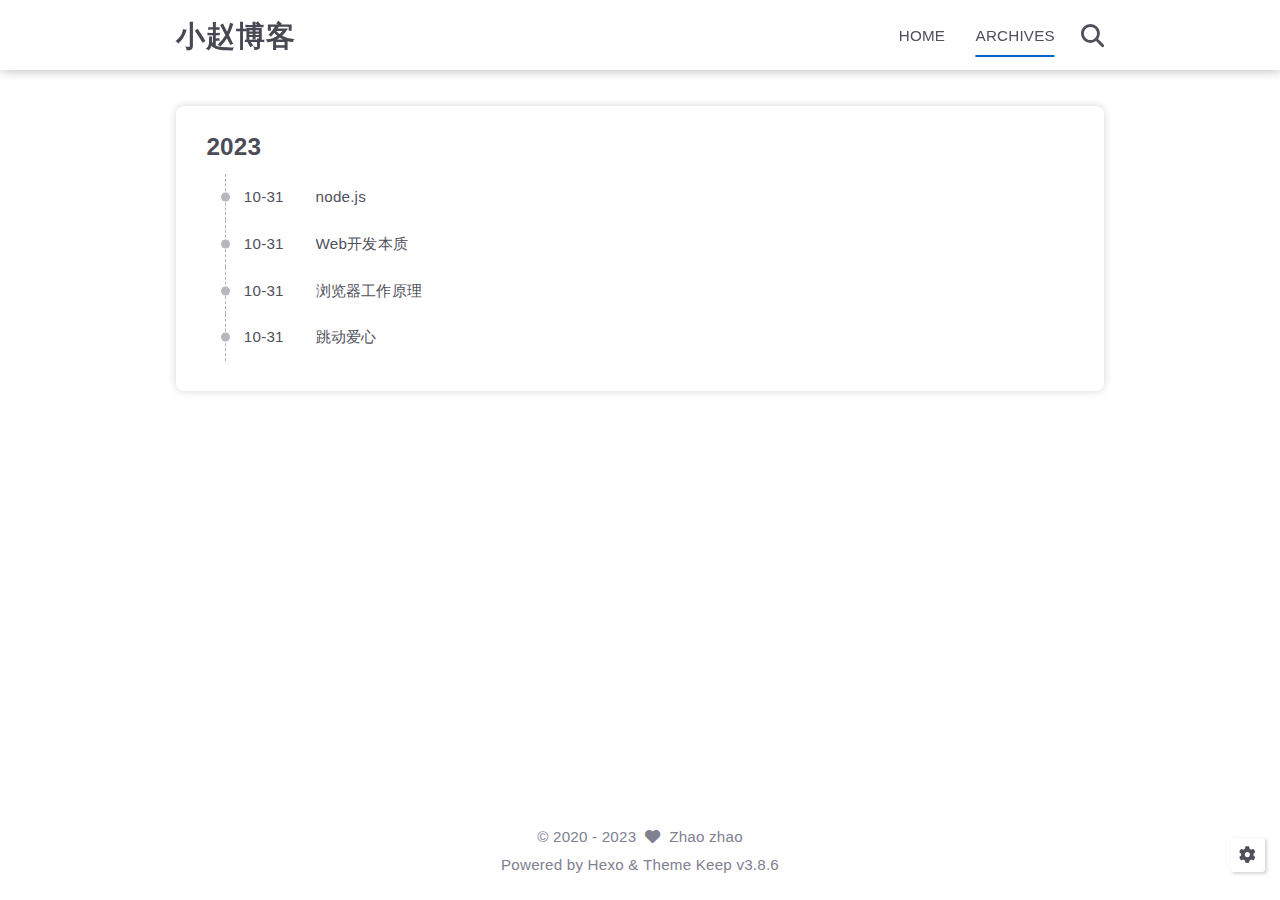
==== commit db932c3f: "Site updated: 2023-10-31 13:55:31" ====
--- a/archives/index.html
+++ b/archives/index.html
@@ -152,15 +152,29 @@
                     <li class="article-item border-box">
                         <span class="article-date border-box">10-31</span>
                         <a class="article-title border-box text-ellipsis"
-                           href="/2023/10/31/aixin/"
-                        >爱心</a>
+                           href="/2023/10/31/02-node.js%E4%BB%8B%E7%BB%8D/"
+                        >node.js</a>
                     </li>
                 
                     <li class="article-item border-box">
                         <span class="article-date border-box">10-31</span>
                         <a class="article-title border-box text-ellipsis"
-                           href="/2023/10/31/hello-world/"
-                        >Hello World</a>
+                           href="/2023/10/31/01-Web%E5%BC%80%E5%8F%91%E6%9C%AC%E8%B4%A8/"
+                        >Web开发本质</a>
+                    </li>
+                
+                    <li class="article-item border-box">
+                        <span class="article-date border-box">10-31</span>
+                        <a class="article-title border-box text-ellipsis"
+                           href="/2023/10/31/00-%E6%B5%8F%E8%A7%88%E5%99%A8%E5%B7%A5%E4%BD%9C%E5%8E%9F%E7%90%86/"
+                        >浏览器工作原理</a>
+                    </li>
+                
+                    <li class="article-item border-box">
+                        <span class="article-date border-box">10-31</span>
+                        <a class="article-title border-box text-ellipsis"
+                           href="/2023/10/31/03-%E7%88%B1%E5%BF%83%E4%BB%A3%E7%A0%81/"
+                        >跳动爱心</a>
                     </li>
                 
             </ul>
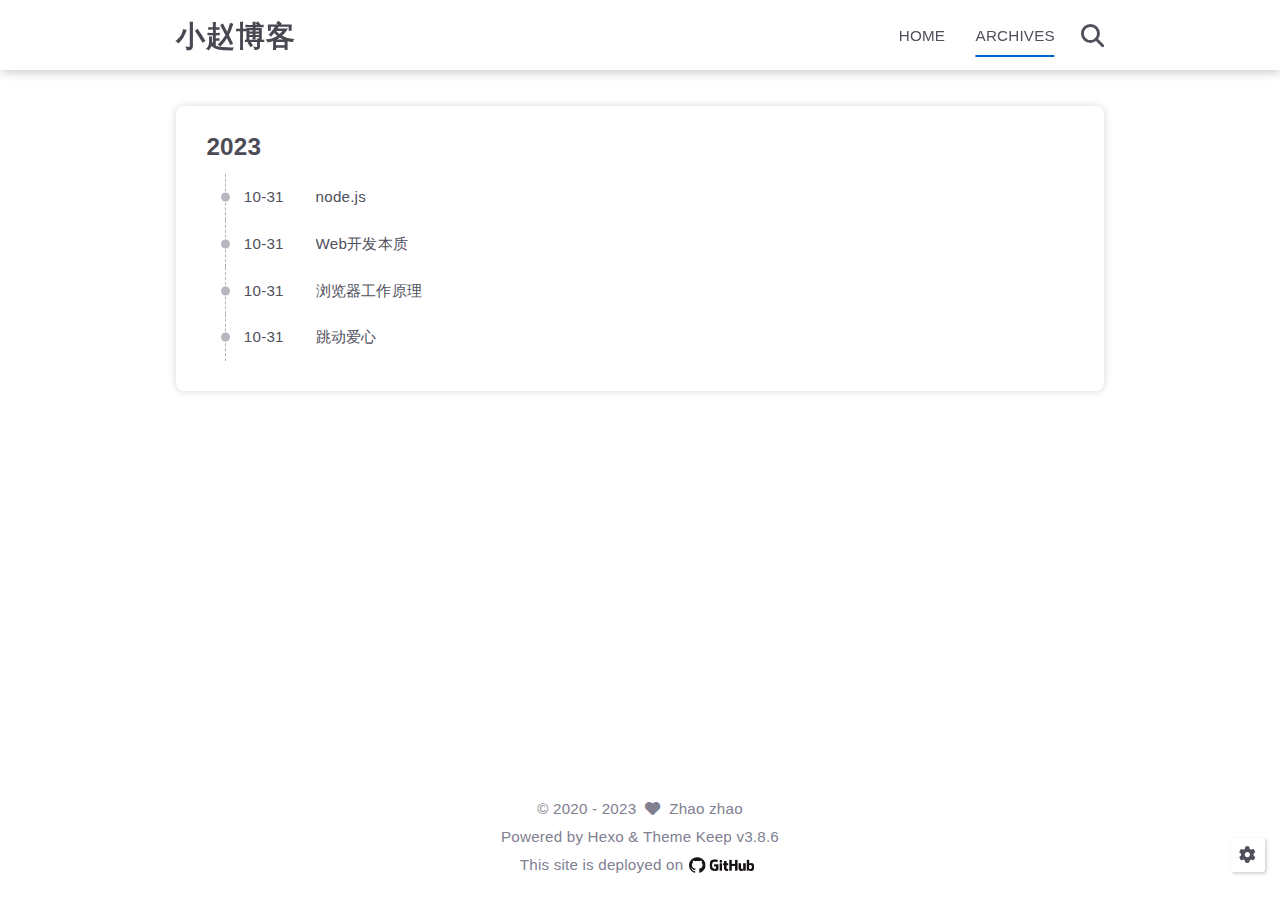
==== commit aba4cf68: "Site updated: 2023-11-01 16:27:38" ====
--- a/archives/index.html
+++ b/archives/index.html
@@ -214,6 +214,12 @@
 
             
 
+            
+                <div class="deploy-info info-item default">
+                    
+                        This site is deployed on <span class="tooltip" data-tooltip-content="GitHub Pages"><img src="/images/deploy-provider/github.png"></span>
+                        
+                </div>
             
         
 
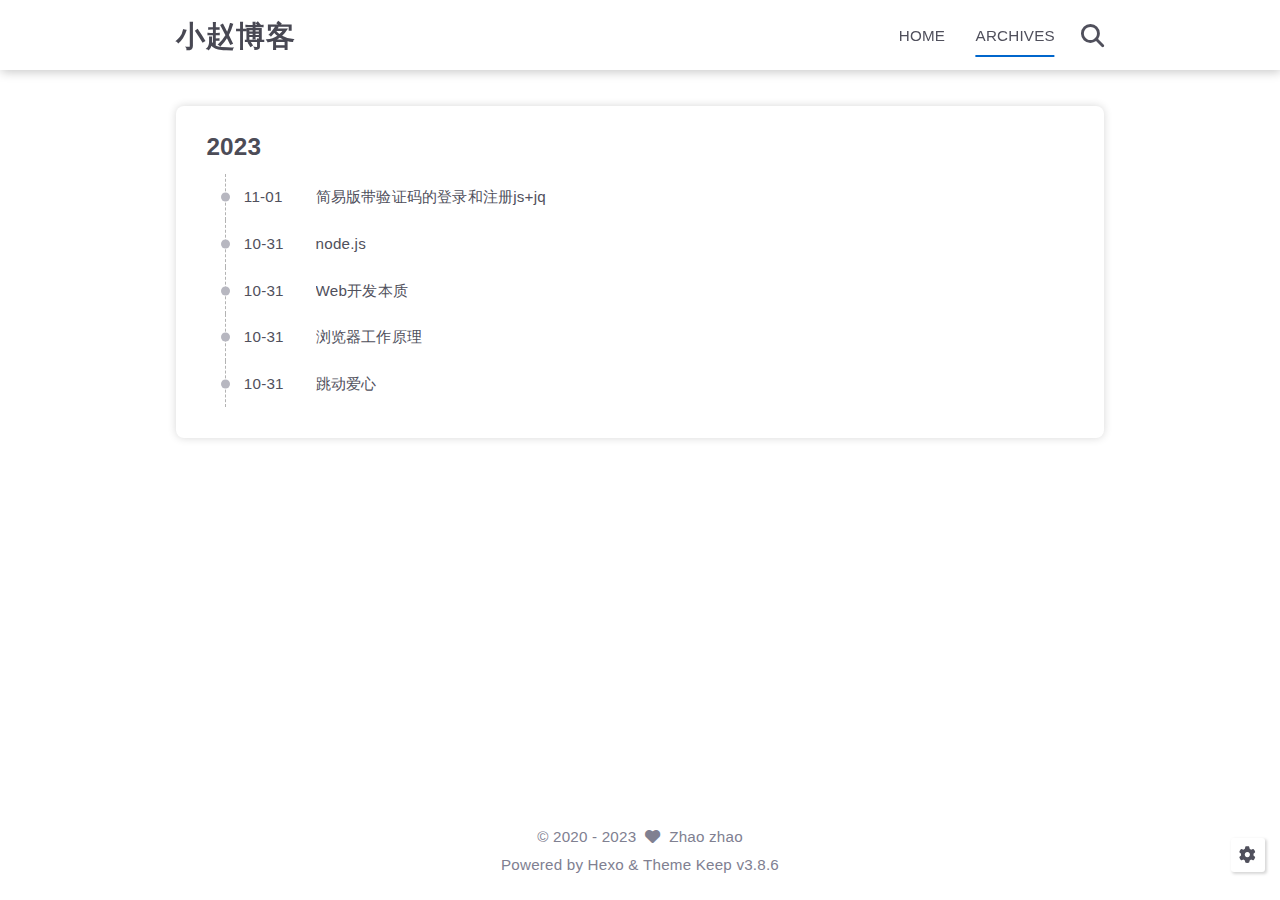
==== commit db97d2e8: "Site updated: 2023-11-01 16:29:59" ====
--- a/archives/index.html
+++ b/archives/index.html
@@ -150,6 +150,13 @@
             <ul class="article-list border-box">
                 
                     <li class="article-item border-box">
+                        <span class="article-date border-box">11-01</span>
+                        <a class="article-title border-box text-ellipsis"
+                           href="/2023/11/01/04-%E7%AE%80%E6%98%93%E7%89%88%E5%B8%A6%E9%AA%8C%E8%AF%81%E7%A0%81%E7%9A%84%E7%99%BB%E5%BD%95%E5%92%8C%E6%B3%A8%E5%86%8C/"
+                        >简易版带验证码的登录和注册js+jq</a>
+                    </li>
+                
+                    <li class="article-item border-box">
                         <span class="article-date border-box">10-31</span>
                         <a class="article-title border-box text-ellipsis"
                            href="/2023/10/31/02-node.js%E4%BB%8B%E7%BB%8D/"
@@ -214,12 +221,6 @@
 
             
 
-            
-                <div class="deploy-info info-item default">
-                    
-                        This site is deployed on <span class="tooltip" data-tooltip-content="GitHub Pages"><img src="/images/deploy-provider/github.png"></span>
-                        
-                </div>
             
         
 
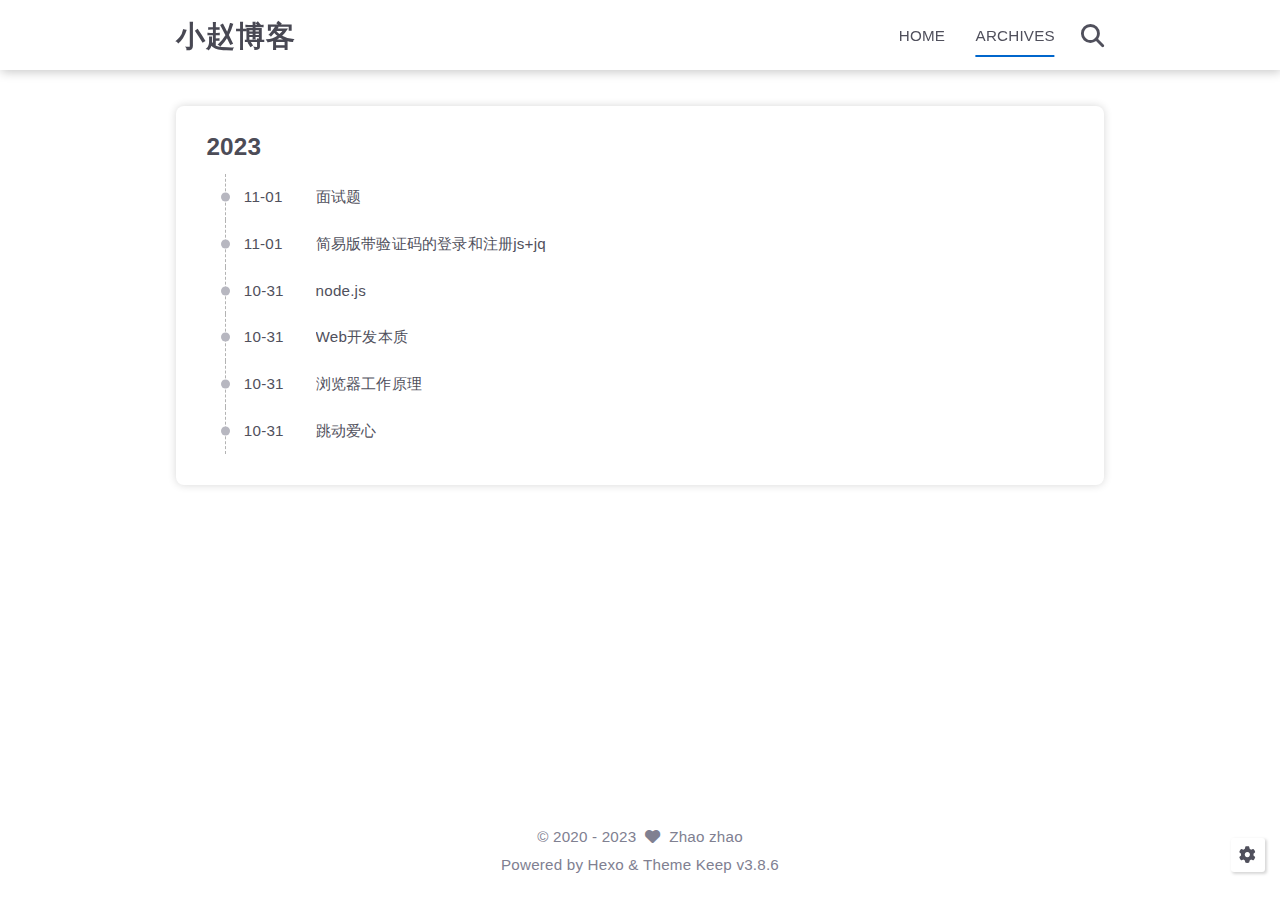
==== commit a62f9f3a: "Site updated: 2023-11-01 16:49:51" ====
--- a/archives/index.html
+++ b/archives/index.html
@@ -152,6 +152,13 @@
                     <li class="article-item border-box">
                         <span class="article-date border-box">11-01</span>
                         <a class="article-title border-box text-ellipsis"
+                           href="/2023/11/01/00-%E9%9D%A2%E8%AF%95%E9%A2%98/"
+                        >面试题</a>
+                    </li>
+                
+                    <li class="article-item border-box">
+                        <span class="article-date border-box">11-01</span>
+                        <a class="article-title border-box text-ellipsis"
                            href="/2023/11/01/04-%E7%AE%80%E6%98%93%E7%89%88%E5%B8%A6%E9%AA%8C%E8%AF%81%E7%A0%81%E7%9A%84%E7%99%BB%E5%BD%95%E5%92%8C%E6%B3%A8%E5%86%8C/"
                         >简易版带验证码的登录和注册js+jq</a>
                     </li>
@@ -166,14 +173,14 @@
                     <li class="article-item border-box">
                         <span class="article-date border-box">10-31</span>
                         <a class="article-title border-box text-ellipsis"
-                           href="/2023/10/31/01-Web%E5%BC%80%E5%8F%91%E6%9C%AC%E8%B4%A8/"
+                           href="/2023/10/31/05-Web%E5%BC%80%E5%8F%91%E6%9C%AC%E8%B4%A8/"
                         >Web开发本质</a>
                     </li>
                 
                     <li class="article-item border-box">
                         <span class="article-date border-box">10-31</span>
                         <a class="article-title border-box text-ellipsis"
-                           href="/2023/10/31/00-%E6%B5%8F%E8%A7%88%E5%99%A8%E5%B7%A5%E4%BD%9C%E5%8E%9F%E7%90%86/"
+                           href="/2023/10/31/01-%E6%B5%8F%E8%A7%88%E5%99%A8%E5%B7%A5%E4%BD%9C%E5%8E%9F%E7%90%86/"
                         >浏览器工作原理</a>
                     </li>
                 
